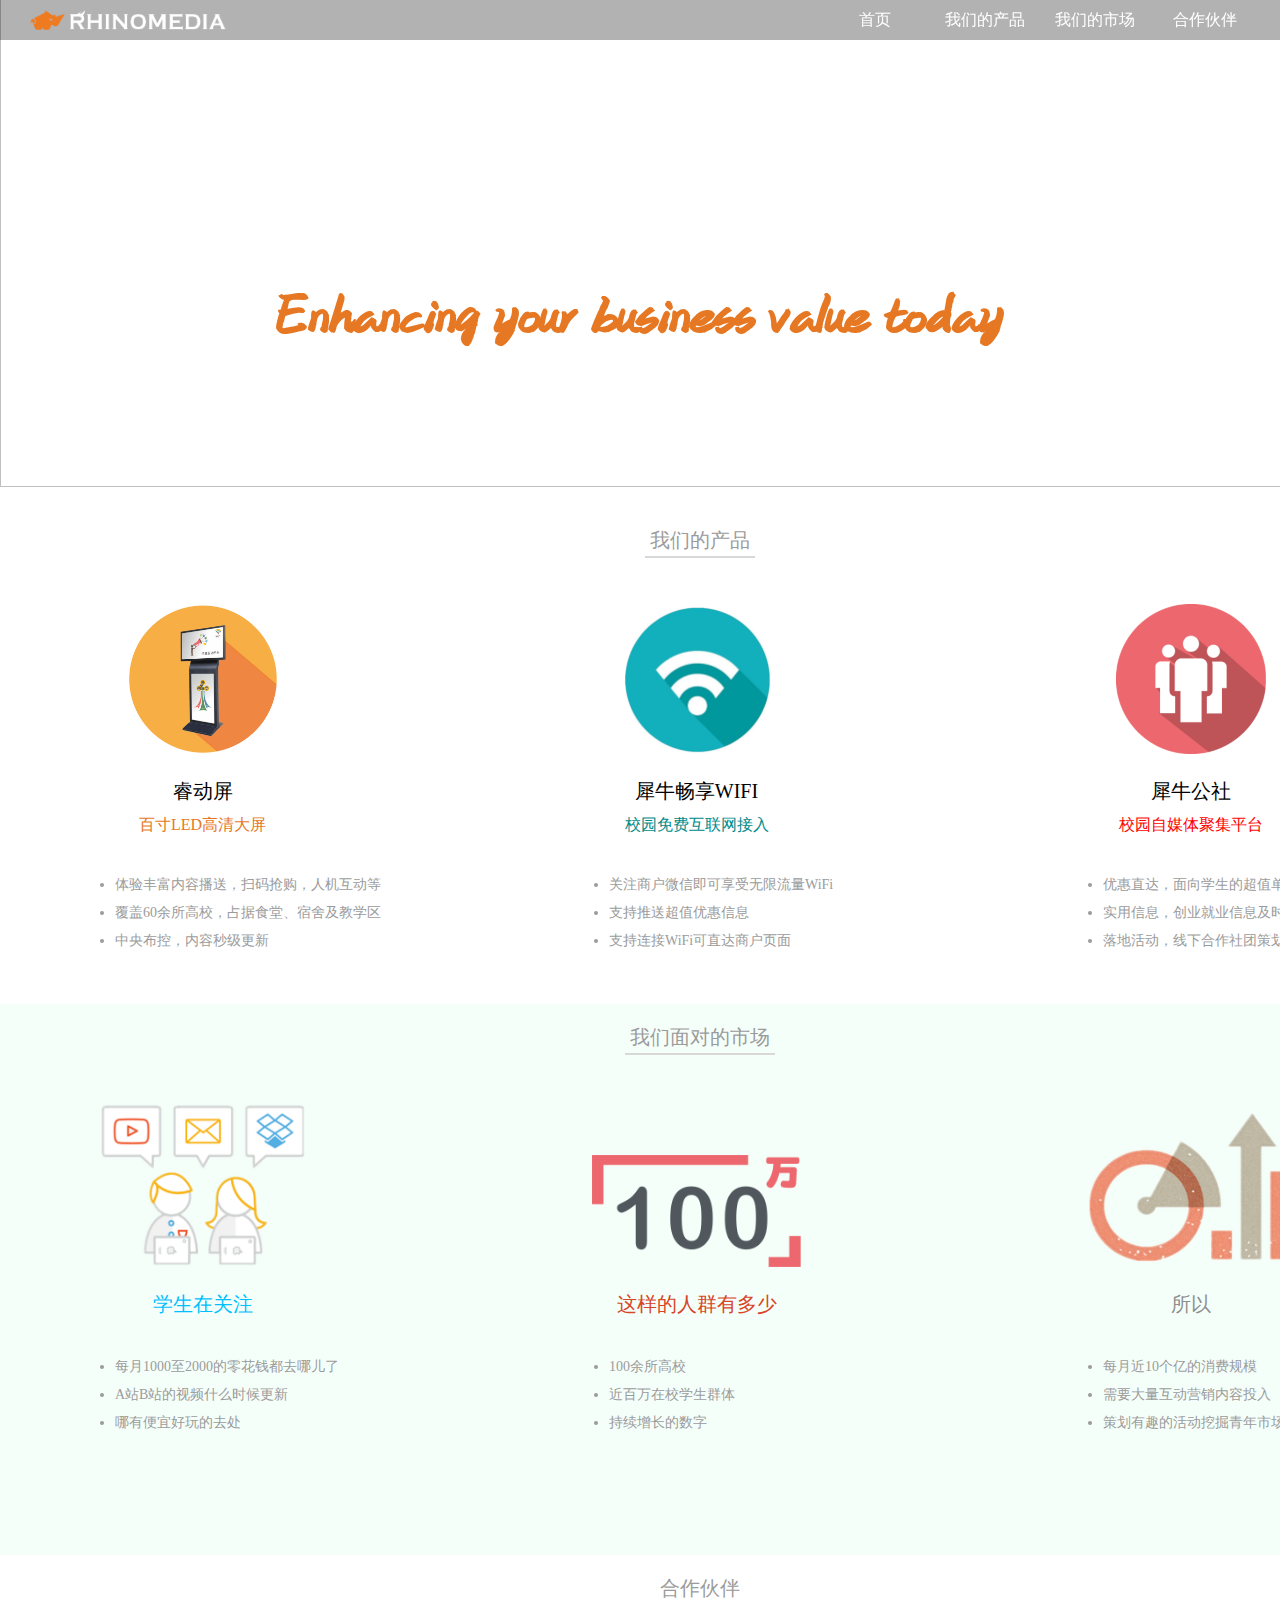
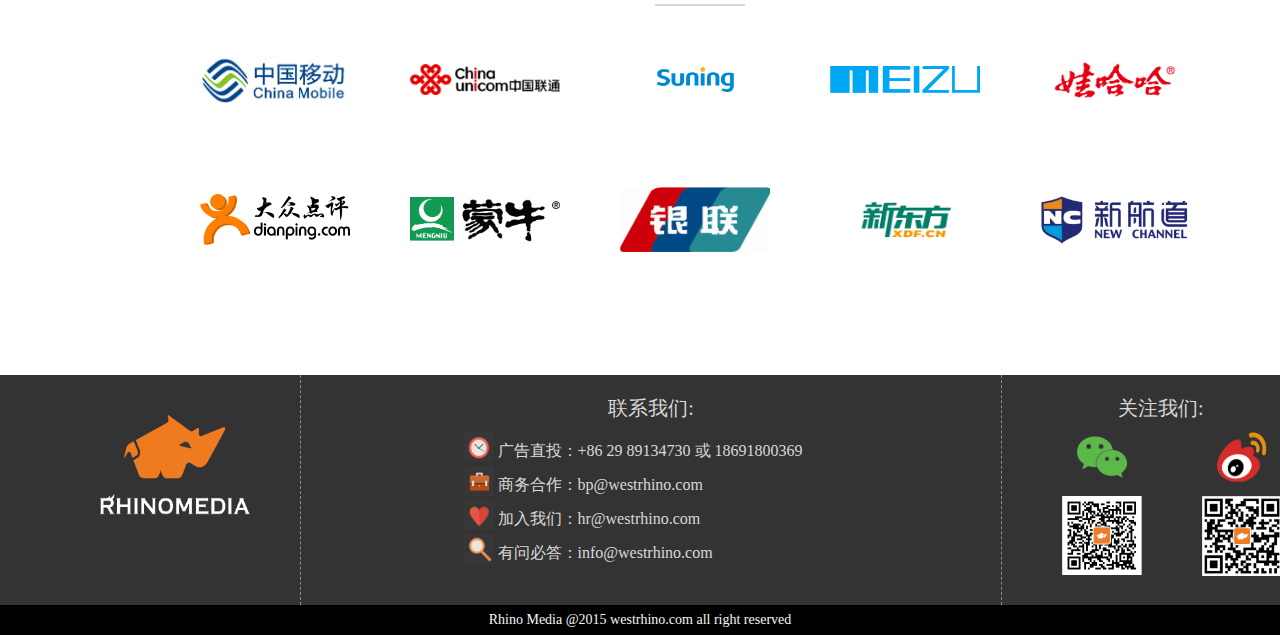
==== index.html @ 073b00cd "add index" ====
<!DOCTYPE html>
<html>
<head>
	<title>犀牛传媒-专注高校互动媒体</title>
	<meta http-equiv="Content-Type" content="text/html; charset=utf-8">
	<link rel="stylesheet" href="css/index.css"/>
</head>
<body>
	<header>
		<div class="bg"></div>
		<div class="logo">
			<img src="image/1.png">
		</div>
		<div class="nav" id="nav">
			<ul>
				<a href="#"><li><span>首页</span></li></a>
				<a href="#product"><li><span>我们的产品</span></li></a>
				<a href="#market"><li><span>我们的市场</span></li></a>
				<a href="#partner"><li><span>合作伙伴</span></li></a>
				<a href="#contact"><li><span>联系我们</span></li></a>
			</ul>
		</div>
	</header>
	<div class="wrap_title">
		<img src="image/2.png" alt=""/>
		<div class="content">
			<h1>邀你一起体验高校互动新媒体</h1>
			<h2>Enhancing your business value today</h2>
		</div>
	</div>
	<div id="product" class="wrap_product">
		<div class="product_title">
			<span>我们的产品</span>
		</div>
		<div class="product_content">
			<div class="product_item">
				<img src="image/3.png" alt=""/>
				<div class="title">
					睿动屏
				</div>
				<div class="s_title" style="color: #e67824">
					百寸LED高清大屏
				</div>
				<div class="describe">
					<ul>
						<li>体验丰富内容播送，扫码抢购，人机互动等</li>
						<li>覆盖60余所高校，占据食堂、宿舍及教学区</li>
						<li>中央布控，内容秒级更新</li>
					</ul>
				</div>
			</div>
			<div class="product_item">
				<img src="image/4.png" alt=""/>
				<div class="title">
					犀牛畅享WIFI
				</div>
				<div class="s_title" style="color: darkcyan ">
					校园免费互联网接入
				</div>
				<div class="describe">
					<ul>
						<li>关注商户微信即可享受无限流量WiFi</li>
						<li>支持推送超值优惠信息</li>
						<li>支持连接WiFi可直达商户页面</li>
					</ul>
				</div>
			</div>
			<div class="product_item last">
				<img src="image/5.png" alt=""/>
				<div class="title">
					犀牛公社
				</div>
				<div class="s_title" style="color: red">
					校园自媒体聚集平台
				</div>
				<div class="describe">
					<ul>
						<li>优惠直达，面向学生的超值单品汇集销售</li>
						<li>实用信息，创业就业信息及时发布</li>
						<li>落地活动，线下合作社团策划大型活动</li>
					</ul>
				</div>
			</div>
		</div>
	</div>
	<div id="market" class="wrap_market">
		<div class="container">
			<div class="market_title">
				<span>我们面对的市场</span>
			</div>
			<div class="market_content">
				<div class="product_item">
					<img src="image/6.png" alt=""/>
					<div class="title" style="color: deepskyblue">
						学生在关注
					</div>
					<div class="describe">
						<ul>
							<li>每月1000至2000的零花钱都去哪儿了</li>
							<li>A站B站的视频什么时候更新</li>
							<li>哪有便宜好玩的去处</li>
						</ul>
					</div>
				</div>
				<div class="product_item">
					<img src="image/7.png" alt=""/>
					<div class="title" style="color: #d84527">
						这样的人群有多少
					</div>
					<div class="describe">
						<ul>
							<li>100余所高校</li>
							<li>近百万在校学生群体</li>
							<li>持续增长的数字</li>
						</ul>
					</div>
				</div>
				<div class="product_item last">
					<img src="image/8.png" alt=""/>
					<div class="title" style="color: #8d8d8d">
						所以
					</div>
					<div class="describe">
						<ul>
							<li>每月近10个亿的消费规模</li>
							<li>需要大量互动营销内容投入</li>
							<li>策划有趣的活动挖掘青年市场的潜力</li>
						</ul>
					</div>
				</div>
			</div>
		</div>
	</div>
	<div id="partner" class="wrap_partner">
		<div class="partner_title">
			<span>合作伙伴</span>
		</div>
		<div class="content">
			<ul>
				<li>
					<div><img src="image/9.png" alt=""/></div>
				</li>
				<li>
					<div><img src="image/10.png" alt=""/></div>
				</li>
				<li>
					<div><img src="image/11.png" alt=""/></div>
				</li>
				<li>
					<div><img src="image/12.png" alt=""/></div>
				</li>
				<li>
					<div><img src="image/13.png" alt=""/></div>
				</li>
			</ul>
		</div>
		<div class="content">
			<ul>
				<li>
					<div><img src="image/14.png" alt=""/></div>
				</li>
				<li>
					<div><img src="image/15.png" alt=""/></div>
				</li>
				<li>
					<div><img src="image/16.png" alt=""/></div>
				</li>
				<li>
					<div><img src="image/17.png" alt=""/></div>
				</li>
				<li>
					<div><img src="image/18.png" alt=""/></div>
				</li>
			</ul>
		</div>
	</div>
	<footer>
		<div class="foot" id="contact">
			<div align=left class="img">
				<img src="image/19.png" alt=""/>
			</div>
			<div align="center" class="contact">
				<div class="title">
					联系我们:
				</div>
				<div class="content">
					<ul>
						<li>
							<img src="image/20.png" alt=""/>
							<span>广告直投：+86 29 89134730 或 18691800369</span>
						</li>
						<li>
							<img src="image/21.png" alt=""/>
							<span>商务合作：bp@westrhino.com</span>
						</li>
						<li>
							<img src="image/22.png" alt=""/>
							<span>加入我们：hr@westrhino.com</span>
						</li>
						<li>
							<img src="image/23.png" alt=""/>
							<span>有问必答：info@westrhino.com</span>
						</li>
					</ul>
				</div>
			</div>
			<div align=right class="follow">
				<div class="title">
					关注我们:
				</div>
				<div class="content">
					<ul>
						<li>
							<div class="wechat">
								<img src="image/24.png" alt=""/>
							</div>
							<img src="image/25.png" alt=""/>
						</li>
						<li>
							<div class="sina"><img src="image/26.png" alt=""/></div>
							<img src="image/27.png" alt=""/>
						</li>
					</ul>
				</div>
			</div>
		</div>
		<div class="address">
			<p>Rhino Media @2015 westrhino.com all right reserved</p>
		</div>
	</footer>
	<div class="clear"></div>
	<script>
		var $nav = document.getElementById('nav');
		$nav.style.left = (document.documentElement.clientWidth||document.body.clientWidth)<980?"980px":"";
		window.onresize = function(){
			$nav.style.left = (document.documentElement.clientWidth||document.body.clientWidth)<980?"980px":"";
		}
	</script>
</body>
</html>
---- css/index.css ----
@font-face {
    font-family: cuyuanti;
    src:url('../font/cuyuanti.TTF');
}
@font-face {
    font-family: xiyuanti;
    src:url('../font/xi.TTF');
}
@font-face {
    font-family: jackey;
    src:url('../font/Jackey_HandWrite.ttf');
}
* {
    margin: 0;
    padding: 0;
}
body {
    width:100%;
    height:100%;
    min-width:980px;
}
footer ul, .wrap_partner ul {
    list-style: none;
}
li {
    font-family: xiyuanti;
}
header {
    position: fixed;
    min-width: 1400px;
    width: 100%;
    height: 40px;
}
header .bg {
    height: 40px;
    background-color: black;
    filter:alpha(opacity=30);
    -moz-opacity: .3;
    -khtml-opacity: .3;
    opacity: .3;
}
header .logo{
    position: absolute;
    top: 0;
}
header .logo img{
    margin: 10px 0 0 30px;
    height: 20px;
}
header .nav{
    position: absolute;
    top: 0;
    right: 20px;
    z-index: 100;
}
header .nav ul li{
    list-style: none;
    width: 90px;
    height: 40px;
    line-height: 40px;
    text-align: center;
    float: left;
    margin: 0 20px 0 0;
    color: white;
    cursor: pointer;
}
header .nav ul li:hover{
    background-color: black;
}
.wrap_title {
    height: 527px;
}
.wrap_title img{
    min-width: 1571px;
    width: 100%;
    margin-top: -40px;
    height: 527px;
    border: none;
}
.wrap_title .content{
    width: 850px;
    display: block;
    margin: -325px auto;
    text-align: center;
}
.wrap_title .content p {
    font-weight: bold;
    color: #fff;
    font-size: 25px;
}
.wrap_title .content h1 {
    margin-top: 10px;
    color: white;
    letter-spacing: 5px;
    font-weight: bold;
    font-size: 60px;
}
.wrap_title .content h1{
    font-family: xiyuanti;
    color: white;
}
.wrap_title .content h2 {
    margin-top: 20px;
    font-family: jackey;
    color: #e67824;
    font-size: 60px;
}
.wrap_product,.wrap_market,.wrap_partner ,.wrap_market .container{
    width: 1400px;
    margin: 0 auto;
}
.wrap_product .product_title,.wrap_partner .partner_title ,.wrap_market .market_title{
    text-align: center;
    font-size: 20px;
    color: #9b9b9b;
}
.wrap_product .product_title span,.wrap_market .market_title span, .wrap_partner .partner_title span{
    padding: 5px;
    border-bottom: 2px solid #d8d8d8;
}
.wrap_product .product_content, .wrap_market .market_content,.wrap_partner .content{
    margin: 0 auto;
}
.wrap_product .product_content .product_item,.wrap_market .market_content .product_item{
    text-align: center;
    display: inline-table;
    margin-top: 50px;
    margin-right: 85px;
    margin-bottom: 50px;
    width: 300px;
    height: 350px;
}
.wrap_product .product_content .product_item .title,.wrap_market .market_content .product_item .title{
    margin-top: 20px;
    font-size: 20px;
}
.wrap_product .product_content .product_item .s_title{
    font-family: xiyuanti;
    margin-top: 10px;
}
.wrap_product .product_content .product_item.last,.wrap_market .market_content .product_item.last {
    margin-right: 0;
}
.wrap_product .product_content .product_item .describe,.wrap_market .market_content .product_item .describe {
    width: 350px;
    text-align: left;
    margin-left: 55px;
}
.wrap_product .product_content .product_item img{
    width: 150px;
    height: 150px;
}
.wrap_market .market_content .product_item img {
    max-width: 210px;
    max-height: 250px;
}

.wrap_product .product_content .product_item ul, .wrap_market .market_content .product_item ul{
    color: #9b9b9b;
    padding-top: 30px;
    font-size: 14px;
    margin-left: 60px;
}
.wrap_product .product_content .product_item ul li, .wrap_market .market_content .product_item ul li{
    margin-top: 10px;
}
.wrap_market{
    width: 100%;
    background-color: #F5FFFA;
    padding-top: 20px;
}
.wrap_partner {
    margin-top: 20px;
    height: 400px;
}
.wrap_partner .content {
    margin: 20px auto 0;
    height: 120px;
    width: 1000px;
}
.wrap_partner .content ul li {
    float: left;
    width: 150px;
    height: 120px;
    margin-right: 60px;
}
.wrap_partner .content ul li div {
    width: 150px;
    height: 120px;
    display: table-cell;
    vertical-align: middle;
}
.wrap_partner .content ul li:last-child {
    margin-right: 0;
}
.wrap_partner .content ul {
    display: table;
}
.wrap_partner img {
    max-width: 150px;
}
.clear {
    clear: both;
    display: block;
    content: "";
    visibility: hidden;
}
footer {
    width: 100%;
    background-color: #333333;
}
footer .foot {
    width: 1400px;
    height: 230px;
    margin: 0 auto;
}
footer .foot .img{
    float: left;
    height: 230px;
    width: 300px;
    border-right: 1px dashed #8d8d8d;
}
footer .foot .contact {
    float: left;
    height: 230px;
    width: 700px;
    border-right: 1px dashed #8d8d8d;
}
footer .foot .follow{
    float: left;
    height: 230px;
    width: 350px;
}
footer .foot .img img {
    max-width: 150px;
    height: 100px;
    margin-left: 100px;
    margin-top: 40px;
}
footer .foot .contact img {
    width: 30px;
    height: 30px;
}
footer .foot .follow img{
    margin-top: 10px;
    width: 80px;
}
footer .foot .follow .wechat img ,footer .foot .follow .sina img{
    width: 50px;
    height: 50px;
}
footer .foot .contact .title {
    color: #d8d8d8;
    font-size: 20px;
    margin-top: 20px;
    margin-bottom: 10px;
}
footer .foot .follow .title {
    color: #d8d8d8;
    font-size: 20px;
    text-align: left;
    margin-top: 20px;
    margin-left: 116px;
}
footer .foot .contact li span  {
    color: #d8d8d8;
    font-size: 16px;
    vertical-align: super;
}
footer .foot .contact li {
    width: 375px;
    text-align: left;
}
footer .foot .follow ul li{
    float: left;
    text-align: center;
    margin-left: 60px;
}
footer .address {
    width: 100%;
    height: 30px;
    font-size: 14px;
    background-color: black;
    color: #f5f5f5;
    line-height: 30px;
    text-align: center;
}
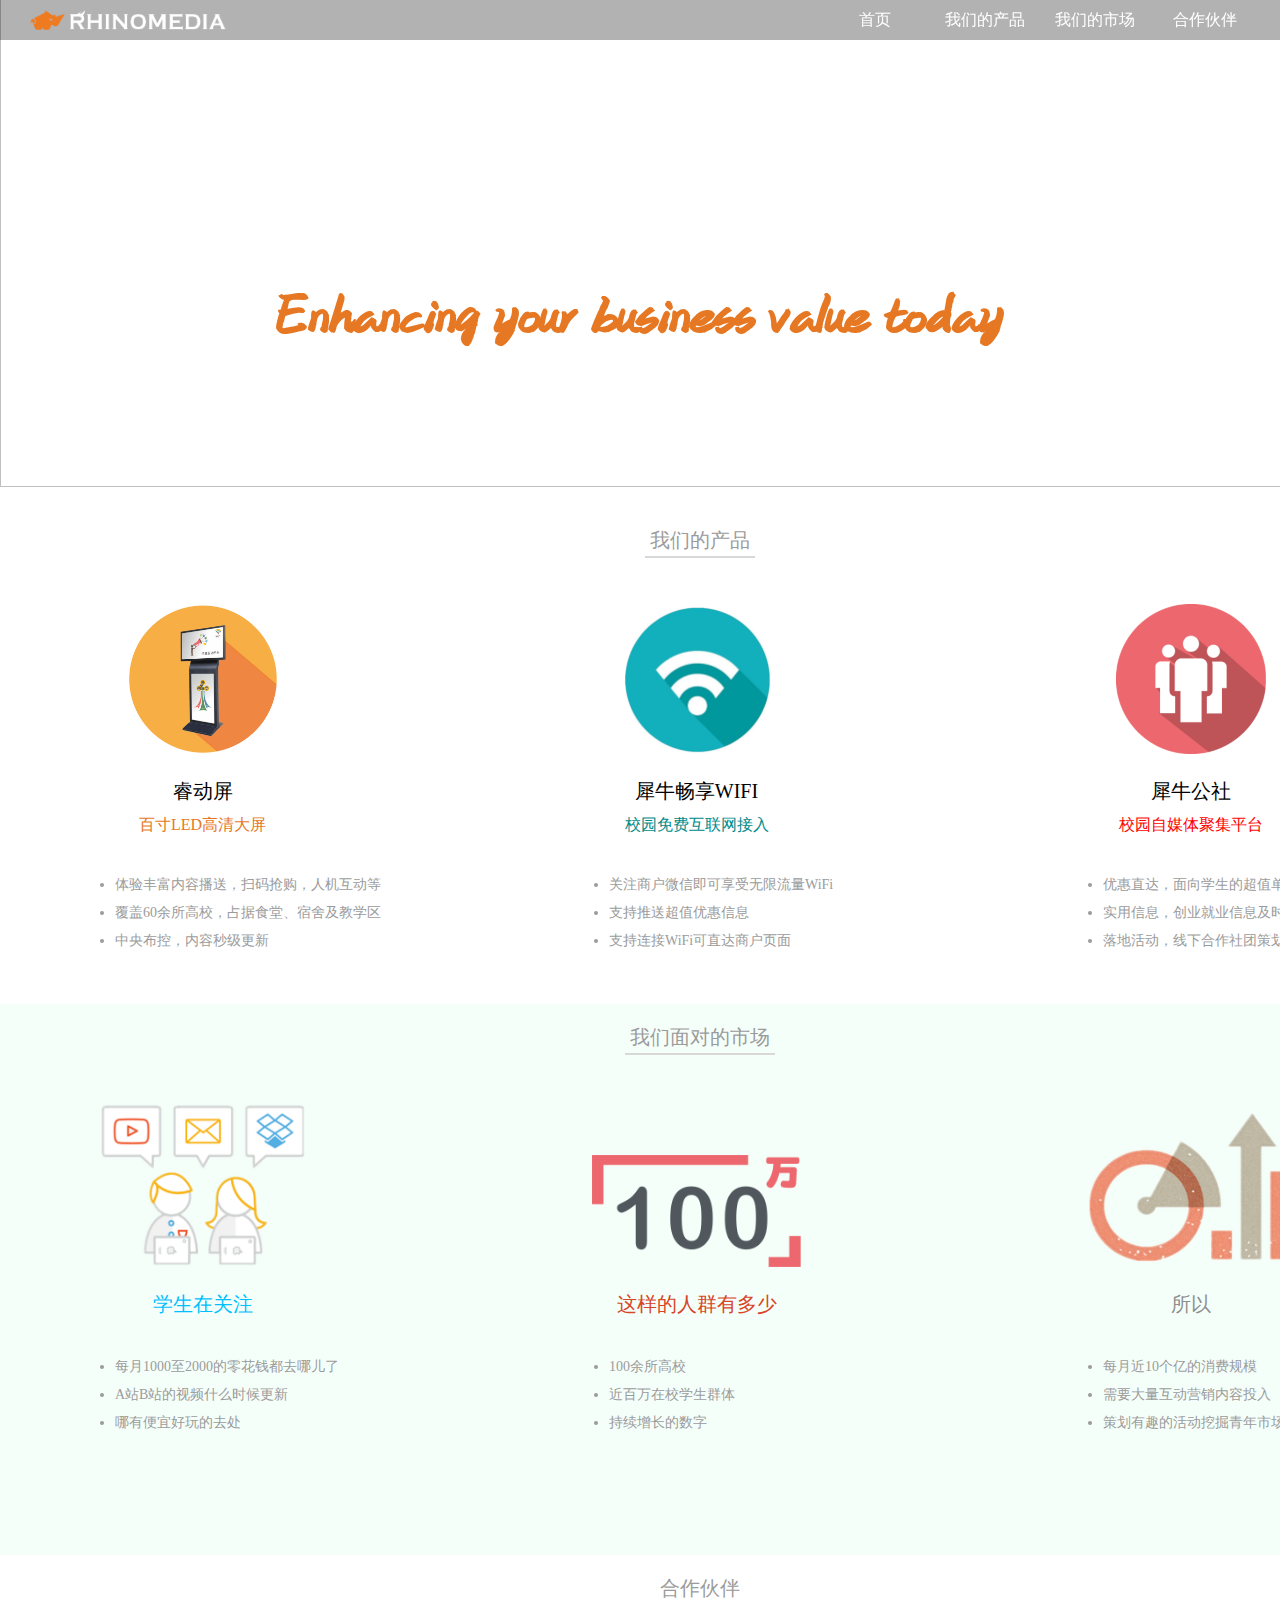
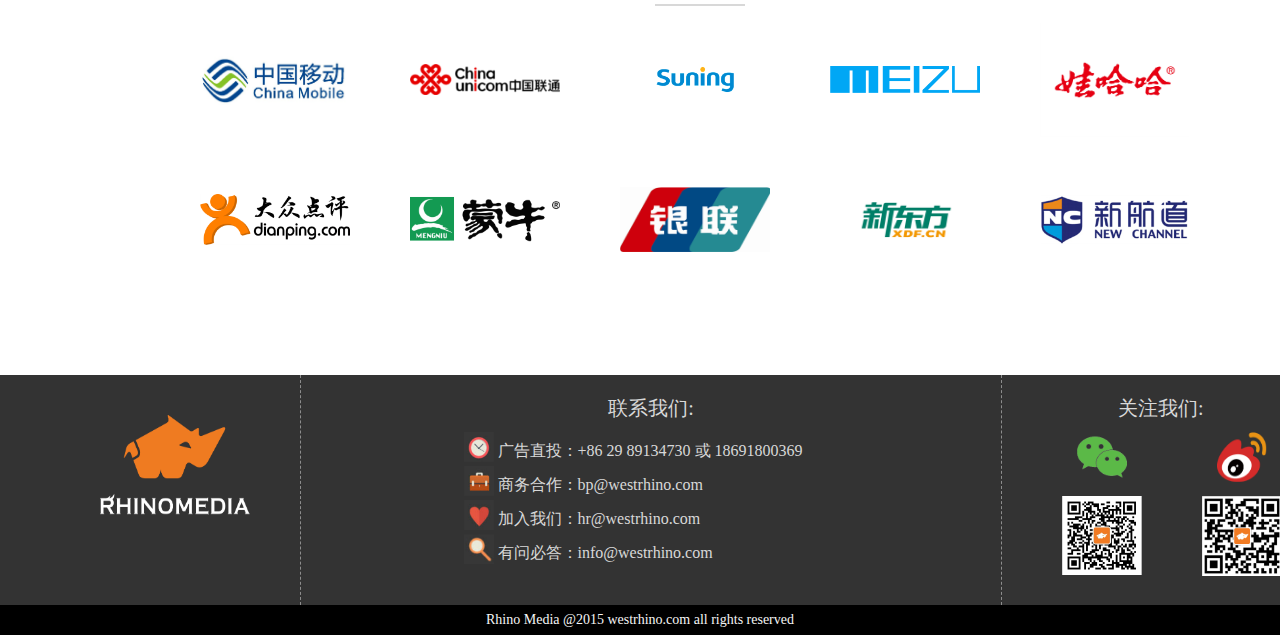
==== commit ee53d9e1: "use new index.html" ====
--- a/index.html
+++ b/index.html
@@ -225,7 +225,7 @@
 			</div>
 		</div>
 		<div class="address">
-			<p>Rhino Media @2015 westrhino.com all right reserved</p>
+			<p>Rhino Media @2015 westrhino.com all rights reserved</p>
 		</div>
 	</footer>
 	<div class="clear"></div>
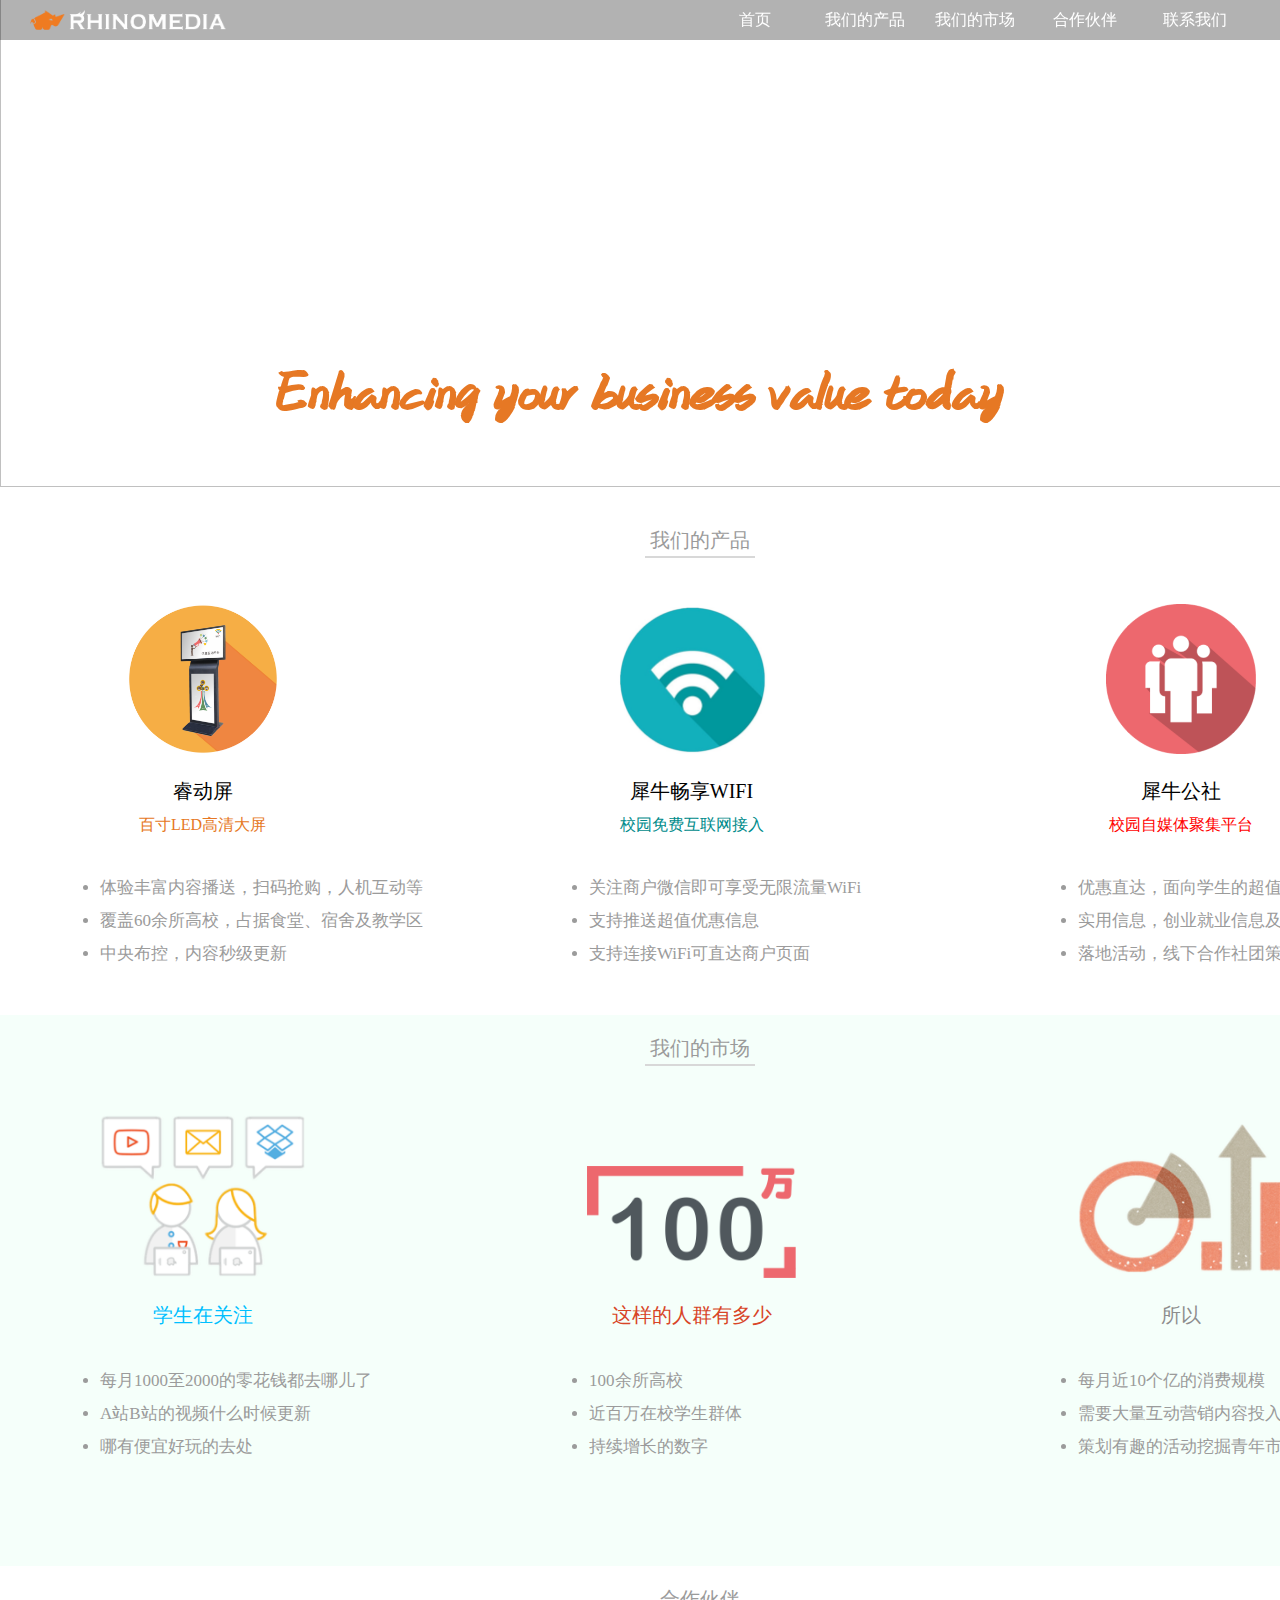
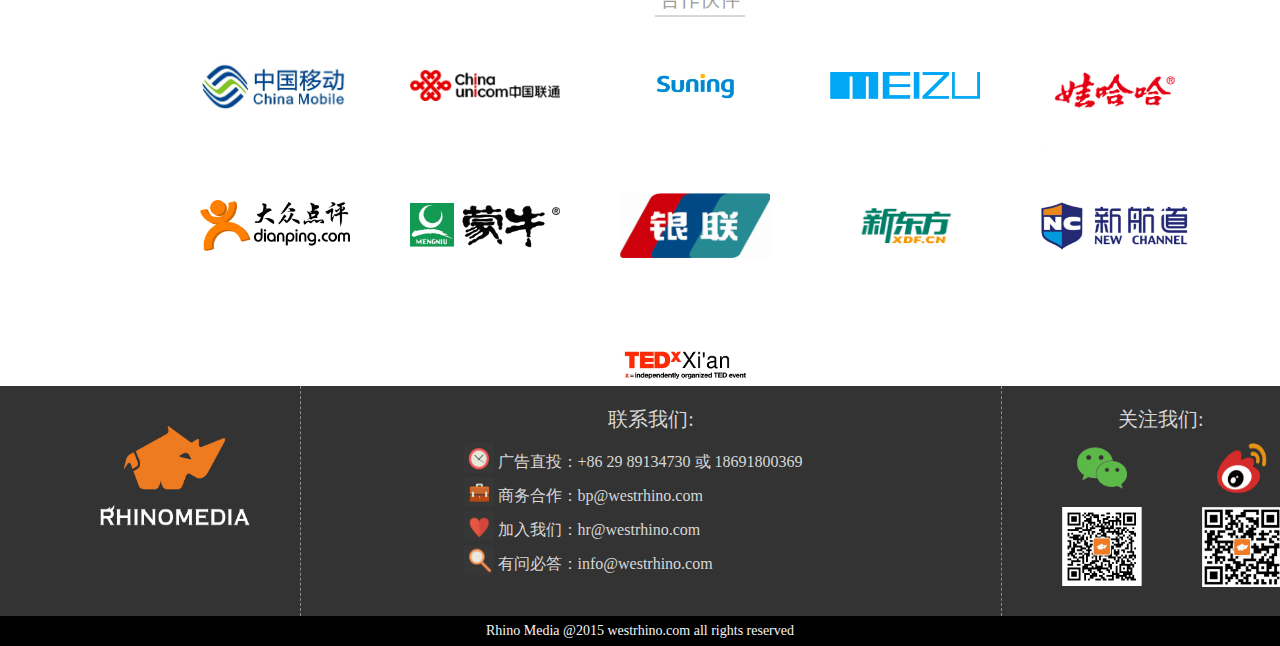
==== commit 11608c68: "optimize" ====
--- a/index.html
+++ b/index.html
@@ -4,6 +4,7 @@
 	<title>犀牛传媒-专注高校互动媒体</title>
 	<meta http-equiv="Content-Type" content="text/html; charset=utf-8">
 	<link rel="stylesheet" href="css/index.css"/>
+	<link href="image/logo.ico" rel="icon" type="image/x-icon">
 </head>
 <body>
 	<header>
@@ -24,7 +25,8 @@
 	<div class="wrap_title">
 		<img src="image/2.png" alt=""/>
 		<div class="content">
-			<h1>邀你一起体验高校互动新媒体</h1>
+		  <h1>今天，</h1>
+			<h1>邀您一起体验互动新媒体</h1>
 			<h2>Enhancing your business value today</h2>
 		</div>
 	</div>
@@ -86,7 +88,7 @@
 	<div id="market" class="wrap_market">
 		<div class="container">
 			<div class="market_title">
-				<span>我们面对的市场</span>
+				<span>我们的市场</span>
 			</div>
 			<div class="market_content">
 				<div class="product_item">
@@ -170,6 +172,15 @@
 				</li>
 				<li>
 					<div><img src="image/18.png" alt=""/></div>
+				</li>
+			</ul>
+		</div>
+		<div class="content">
+			<ul>
+			<li></li>
+			<li></li>
+				<li>
+					<div><img src="image/28.png" alt="" /></div>
 				</li>
 			</ul>
 		</div>
--- a/css/index.css
+++ b/css/index.css
@@ -27,7 +27,7 @@
 }
 header {
     position: fixed;
-    min-width: 1400px;
+    min-width: 1080px;
     width: 100%;
     height: 40px;
 }
@@ -93,7 +93,7 @@
     color: white;
     letter-spacing: 5px;
     font-weight: bold;
-    font-size: 60px;
+    font-size: 55px;
 }
 .wrap_title .content h1{
     font-family: xiyuanti;
@@ -125,7 +125,7 @@
     text-align: center;
     display: inline-table;
     margin-top: 50px;
-    margin-right: 85px;
+    margin-right: 80px;
     margin-bottom: 50px;
     width: 300px;
     height: 350px;
@@ -158,8 +158,9 @@
 .wrap_product .product_content .product_item ul, .wrap_market .market_content .product_item ul{
     color: #9b9b9b;
     padding-top: 30px;
-    font-size: 14px;
-    margin-left: 60px;
+    font-size: 17px;
+    margin-left: 45px;
+    width: 325px;
 }
 .wrap_product .product_content .product_item ul li, .wrap_market .market_content .product_item ul li{
     margin-top: 10px;
@@ -186,7 +187,7 @@
 }
 .wrap_partner .content ul li div {
     width: 150px;
-    height: 120px;
+    height: 110px;
     display: table-cell;
     vertical-align: middle;
 }
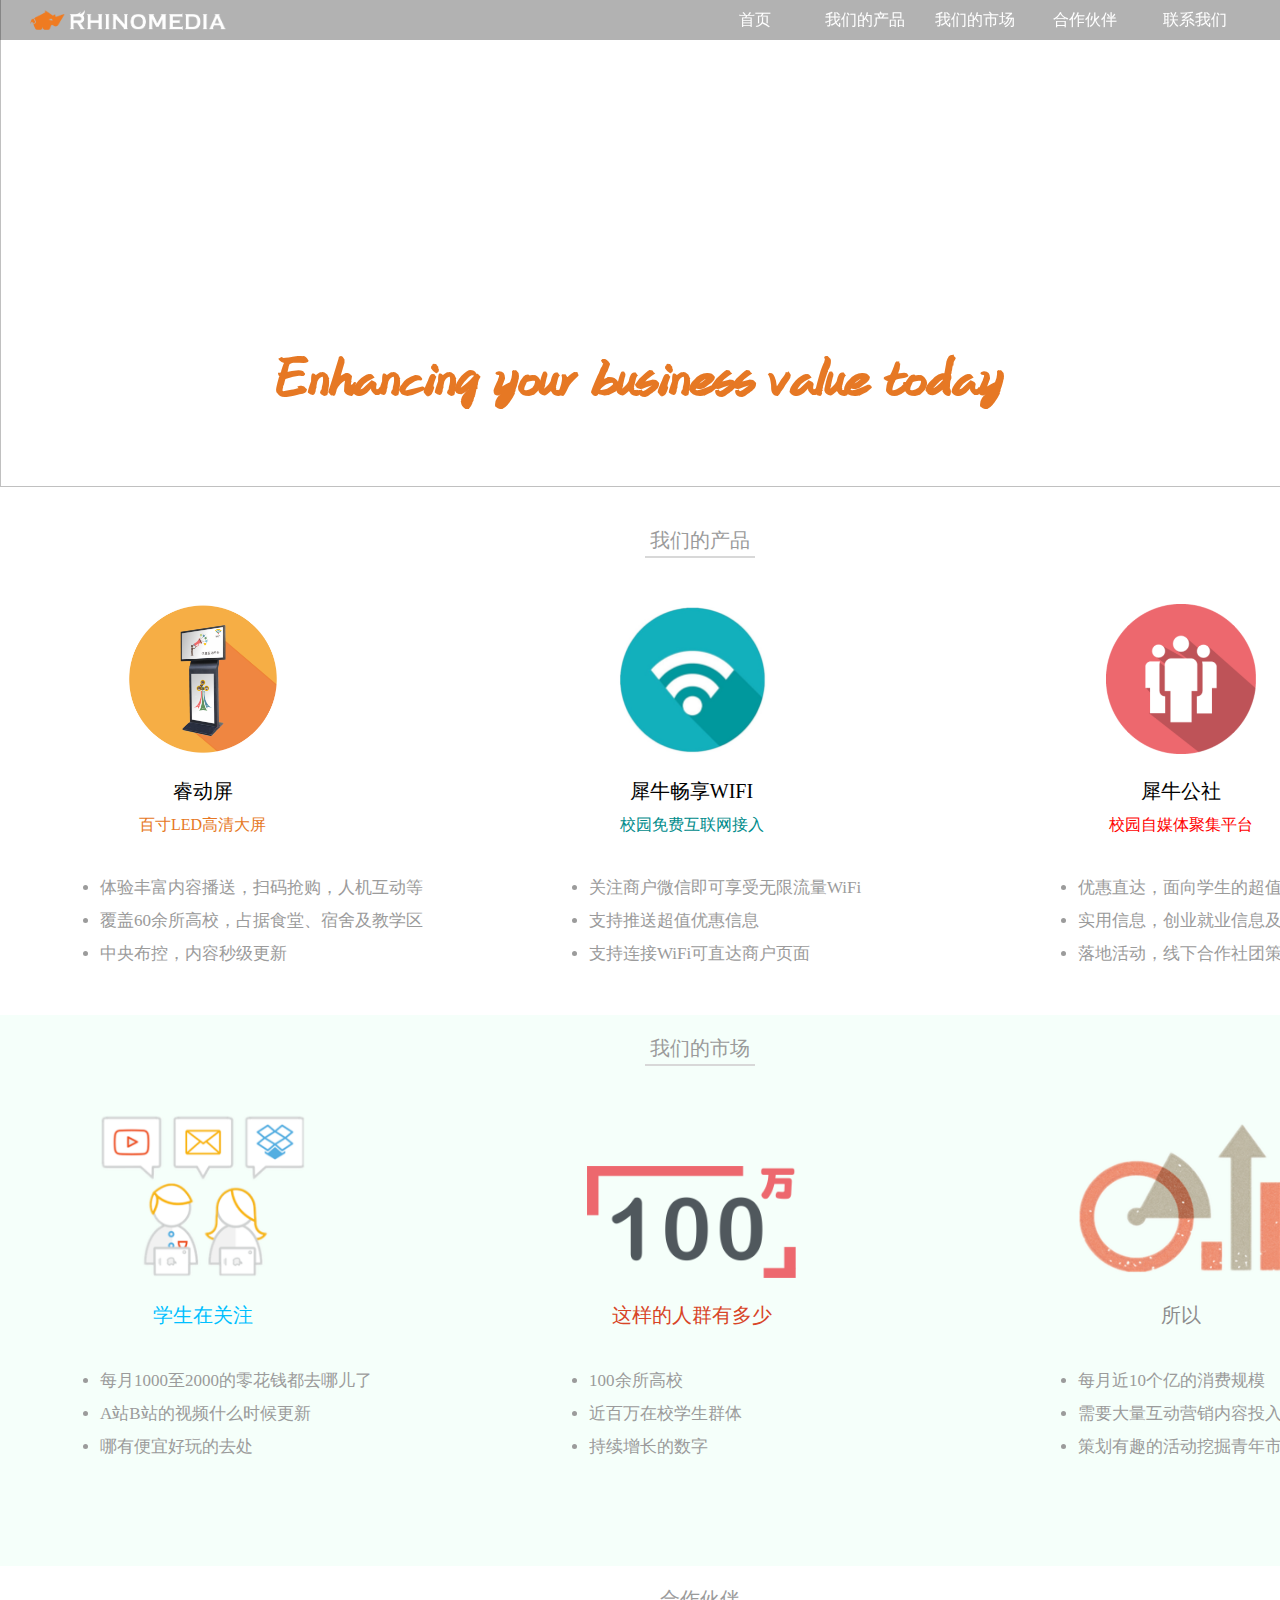
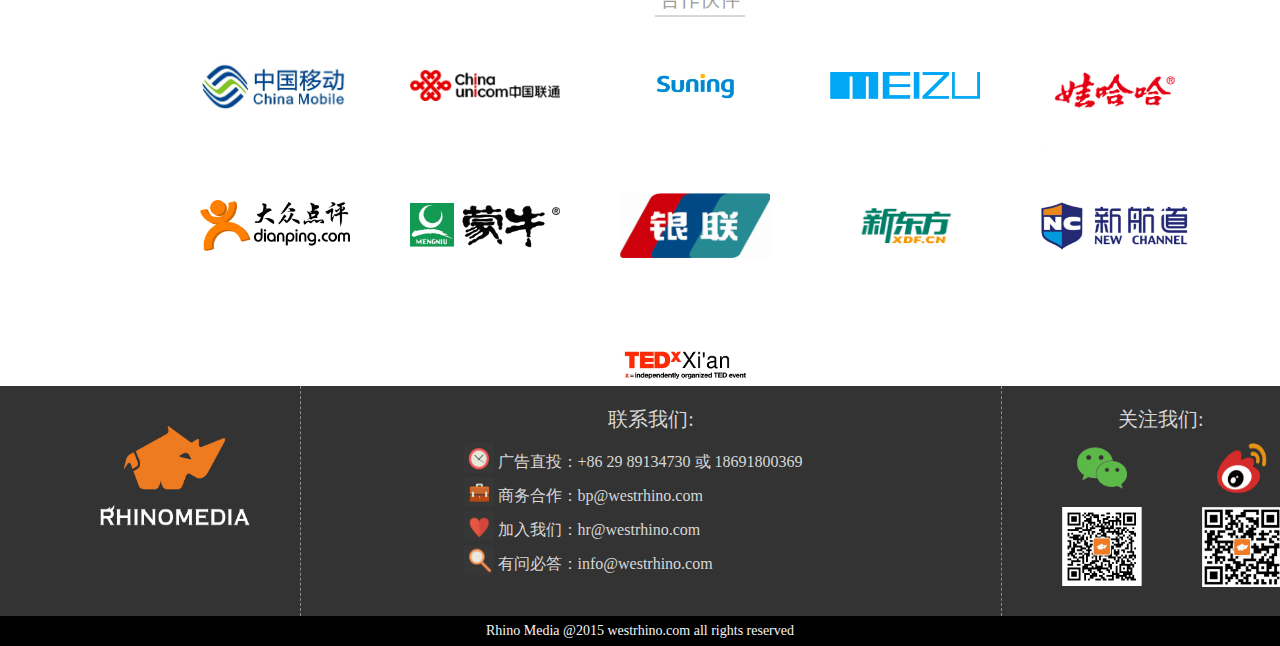
==== commit e9d3f11c: "optimize" ====
--- a/index.html
+++ b/index.html
@@ -26,7 +26,7 @@
 		<img src="image/2.png" alt=""/>
 		<div class="content">
 		  <h1>今天，</h1>
-			<h1>邀您一起体验互动新媒体</h1>
+			<h1>我们邀您一起体验互动新媒体</h1>
 			<h2>Enhancing your business value today</h2>
 		</div>
 	</div>
@@ -247,5 +247,15 @@
 			$nav.style.left = (document.documentElement.clientWidth||document.body.clientWidth)<980?"980px":"";
 		}
 	</script>
+	<script>
+  (function(i,s,o,g,r,a,m){i['GoogleAnalyticsObject']=r;i[r]=i[r]||function(){
+  (i[r].q=i[r].q||[]).push(arguments)},i[r].l=1*new Date();a=s.createElement(o),
+  m=s.getElementsByTagName(o)[0];a.async=1;a.src=g;m.parentNode.insertBefore(a,m)
+  })(window,document,'script','//www.google-analytics.com/analytics.js','ga');
+
+  ga('create', 'UA-67442921-1', 'auto');
+  ga('send', 'pageview');
+
+  </script>
 </body>
 </html>
--- a/css/index.css
+++ b/css/index.css
@@ -93,7 +93,7 @@
     color: white;
     letter-spacing: 5px;
     font-weight: bold;
-    font-size: 55px;
+    font-size: 50px;
 }
 .wrap_title .content h1{
     font-family: xiyuanti;
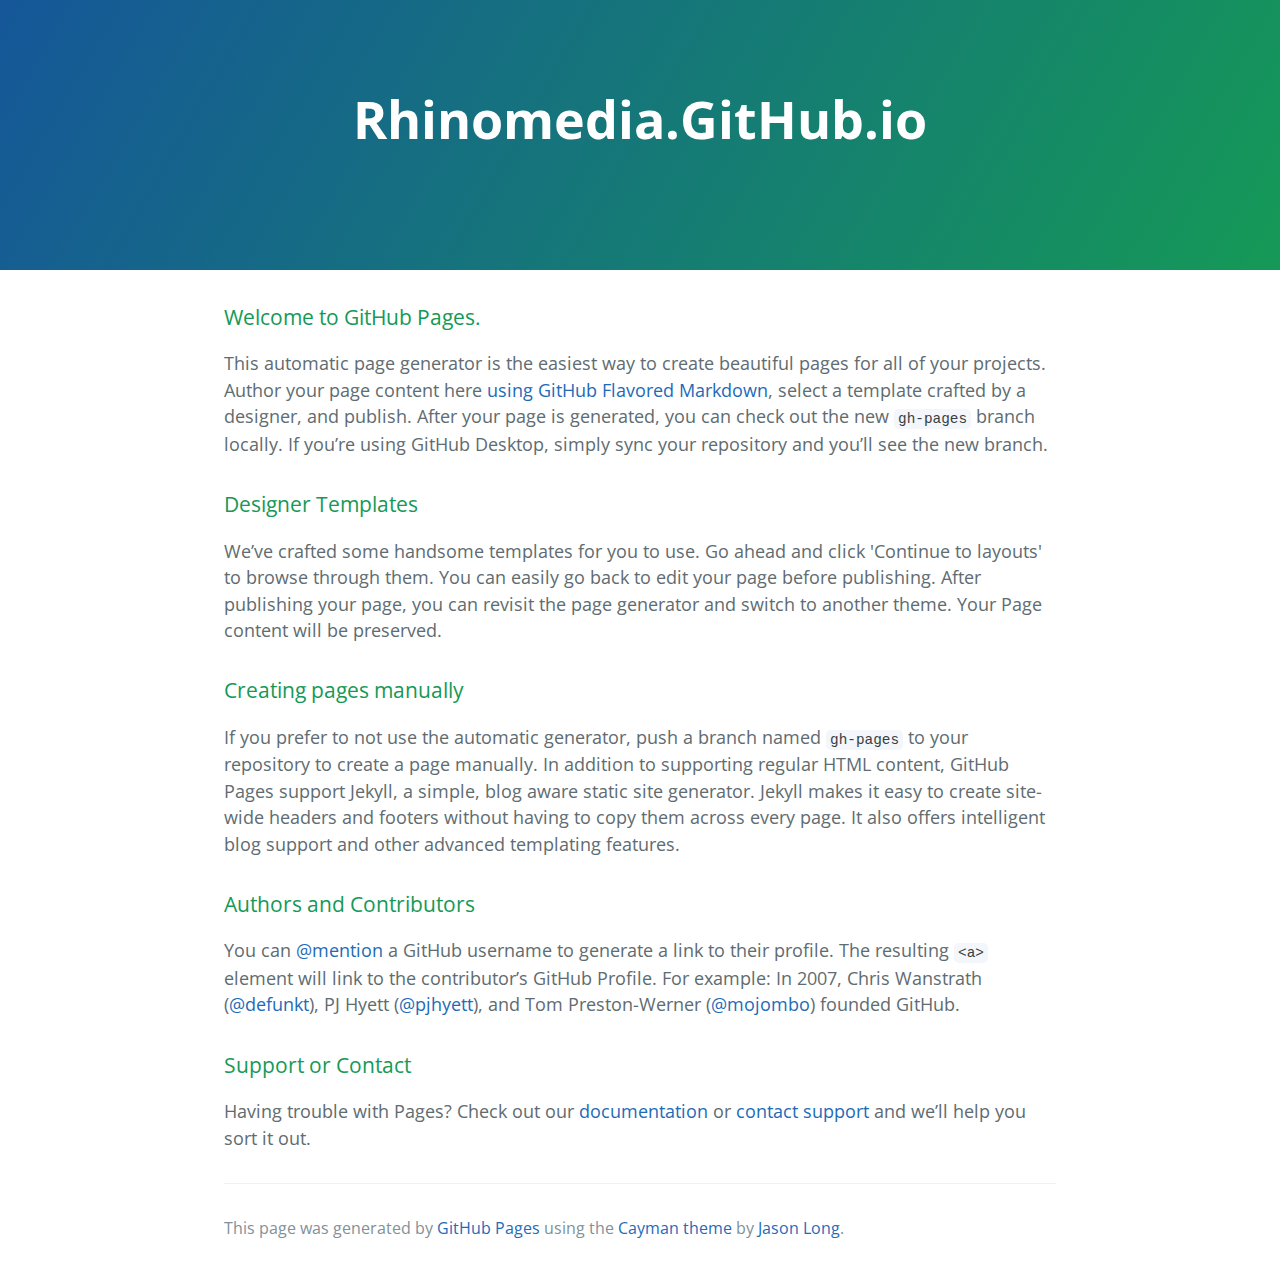
==== commit 8f6a81d3: "Replace master branch with page content via GitHub" ====
--- a/index.html
+++ b/index.html
@@ -1,261 +1,53 @@
 <!DOCTYPE html>
-<html>
-<head>
-	<title>犀牛传媒-专注高校互动媒体</title>
-	<meta http-equiv="Content-Type" content="text/html; charset=utf-8">
-	<link rel="stylesheet" href="css/index.css"/>
-	<link href="image/logo.ico" rel="icon" type="image/x-icon">
-</head>
-<body>
-	<header>
-		<div class="bg"></div>
-		<div class="logo">
-			<img src="image/1.png">
-		</div>
-		<div class="nav" id="nav">
-			<ul>
-				<a href="#"><li><span>首页</span></li></a>
-				<a href="#product"><li><span>我们的产品</span></li></a>
-				<a href="#market"><li><span>我们的市场</span></li></a>
-				<a href="#partner"><li><span>合作伙伴</span></li></a>
-				<a href="#contact"><li><span>联系我们</span></li></a>
-			</ul>
-		</div>
-	</header>
-	<div class="wrap_title">
-		<img src="image/2.png" alt=""/>
-		<div class="content">
-		  <h1>今天，</h1>
-			<h1>我们邀您一起体验互动新媒体</h1>
-			<h2>Enhancing your business value today</h2>
-		</div>
-	</div>
-	<div id="product" class="wrap_product">
-		<div class="product_title">
-			<span>我们的产品</span>
-		</div>
-		<div class="product_content">
-			<div class="product_item">
-				<img src="image/3.png" alt=""/>
-				<div class="title">
-					睿动屏
-				</div>
-				<div class="s_title" style="color: #e67824">
-					百寸LED高清大屏
-				</div>
-				<div class="describe">
-					<ul>
-						<li>体验丰富内容播送，扫码抢购，人机互动等</li>
-						<li>覆盖60余所高校，占据食堂、宿舍及教学区</li>
-						<li>中央布控，内容秒级更新</li>
-					</ul>
-				</div>
-			</div>
-			<div class="product_item">
-				<img src="image/4.png" alt=""/>
-				<div class="title">
-					犀牛畅享WIFI
-				</div>
-				<div class="s_title" style="color: darkcyan ">
-					校园免费互联网接入
-				</div>
-				<div class="describe">
-					<ul>
-						<li>关注商户微信即可享受无限流量WiFi</li>
-						<li>支持推送超值优惠信息</li>
-						<li>支持连接WiFi可直达商户页面</li>
-					</ul>
-				</div>
-			</div>
-			<div class="product_item last">
-				<img src="image/5.png" alt=""/>
-				<div class="title">
-					犀牛公社
-				</div>
-				<div class="s_title" style="color: red">
-					校园自媒体聚集平台
-				</div>
-				<div class="describe">
-					<ul>
-						<li>优惠直达，面向学生的超值单品汇集销售</li>
-						<li>实用信息，创业就业信息及时发布</li>
-						<li>落地活动，线下合作社团策划大型活动</li>
-					</ul>
-				</div>
-			</div>
-		</div>
-	</div>
-	<div id="market" class="wrap_market">
-		<div class="container">
-			<div class="market_title">
-				<span>我们的市场</span>
-			</div>
-			<div class="market_content">
-				<div class="product_item">
-					<img src="image/6.png" alt=""/>
-					<div class="title" style="color: deepskyblue">
-						学生在关注
-					</div>
-					<div class="describe">
-						<ul>
-							<li>每月1000至2000的零花钱都去哪儿了</li>
-							<li>A站B站的视频什么时候更新</li>
-							<li>哪有便宜好玩的去处</li>
-						</ul>
-					</div>
-				</div>
-				<div class="product_item">
-					<img src="image/7.png" alt=""/>
-					<div class="title" style="color: #d84527">
-						这样的人群有多少
-					</div>
-					<div class="describe">
-						<ul>
-							<li>100余所高校</li>
-							<li>近百万在校学生群体</li>
-							<li>持续增长的数字</li>
-						</ul>
-					</div>
-				</div>
-				<div class="product_item last">
-					<img src="image/8.png" alt=""/>
-					<div class="title" style="color: #8d8d8d">
-						所以
-					</div>
-					<div class="describe">
-						<ul>
-							<li>每月近10个亿的消费规模</li>
-							<li>需要大量互动营销内容投入</li>
-							<li>策划有趣的活动挖掘青年市场的潜力</li>
-						</ul>
-					</div>
-				</div>
-			</div>
-		</div>
-	</div>
-	<div id="partner" class="wrap_partner">
-		<div class="partner_title">
-			<span>合作伙伴</span>
-		</div>
-		<div class="content">
-			<ul>
-				<li>
-					<div><img src="image/9.png" alt=""/></div>
-				</li>
-				<li>
-					<div><img src="image/10.png" alt=""/></div>
-				</li>
-				<li>
-					<div><img src="image/11.png" alt=""/></div>
-				</li>
-				<li>
-					<div><img src="image/12.png" alt=""/></div>
-				</li>
-				<li>
-					<div><img src="image/13.png" alt=""/></div>
-				</li>
-			</ul>
-		</div>
-		<div class="content">
-			<ul>
-				<li>
-					<div><img src="image/14.png" alt=""/></div>
-				</li>
-				<li>
-					<div><img src="image/15.png" alt=""/></div>
-				</li>
-				<li>
-					<div><img src="image/16.png" alt=""/></div>
-				</li>
-				<li>
-					<div><img src="image/17.png" alt=""/></div>
-				</li>
-				<li>
-					<div><img src="image/18.png" alt=""/></div>
-				</li>
-			</ul>
-		</div>
-		<div class="content">
-			<ul>
-			<li></li>
-			<li></li>
-				<li>
-					<div><img src="image/28.png" alt="" /></div>
-				</li>
-			</ul>
-		</div>
-	</div>
-	<footer>
-		<div class="foot" id="contact">
-			<div align=left class="img">
-				<img src="image/19.png" alt=""/>
-			</div>
-			<div align="center" class="contact">
-				<div class="title">
-					联系我们:
-				</div>
-				<div class="content">
-					<ul>
-						<li>
-							<img src="image/20.png" alt=""/>
-							<span>广告直投：+86 29 89134730 或 18691800369</span>
-						</li>
-						<li>
-							<img src="image/21.png" alt=""/>
-							<span>商务合作：bp@westrhino.com</span>
-						</li>
-						<li>
-							<img src="image/22.png" alt=""/>
-							<span>加入我们：hr@westrhino.com</span>
-						</li>
-						<li>
-							<img src="image/23.png" alt=""/>
-							<span>有问必答：info@westrhino.com</span>
-						</li>
-					</ul>
-				</div>
-			</div>
-			<div align=right class="follow">
-				<div class="title">
-					关注我们:
-				</div>
-				<div class="content">
-					<ul>
-						<li>
-							<div class="wechat">
-								<img src="image/24.png" alt=""/>
-							</div>
-							<img src="image/25.png" alt=""/>
-						</li>
-						<li>
-							<div class="sina"><img src="image/26.png" alt=""/></div>
-							<img src="image/27.png" alt=""/>
-						</li>
-					</ul>
-				</div>
-			</div>
-		</div>
-		<div class="address">
-			<p>Rhino Media @2015 westrhino.com all rights reserved</p>
-		</div>
-	</footer>
-	<div class="clear"></div>
-	<script>
-		var $nav = document.getElementById('nav');
-		$nav.style.left = (document.documentElement.clientWidth||document.body.clientWidth)<980?"980px":"";
-		window.onresize = function(){
-			$nav.style.left = (document.documentElement.clientWidth||document.body.clientWidth)<980?"980px":"";
-		}
-	</script>
-	<script>
-  (function(i,s,o,g,r,a,m){i['GoogleAnalyticsObject']=r;i[r]=i[r]||function(){
-  (i[r].q=i[r].q||[]).push(arguments)},i[r].l=1*new Date();a=s.createElement(o),
-  m=s.getElementsByTagName(o)[0];a.async=1;a.src=g;m.parentNode.insertBefore(a,m)
-  })(window,document,'script','//www.google-analytics.com/analytics.js','ga');
+<html lang="en-us">
+  <head>
+    <meta charset="UTF-8">
+    <title>Rhinomedia.GitHub.io by rhinomedia</title>
+    <meta name="viewport" content="width=device-width, initial-scale=1">
+    <link rel="stylesheet" type="text/css" href="stylesheets/normalize.css" media="screen">
+    <link href='https://fonts.googleapis.com/css?family=Open+Sans:400,700' rel='stylesheet' type='text/css'>
+    <link rel="stylesheet" type="text/css" href="stylesheets/stylesheet.css" media="screen">
+    <link rel="stylesheet" type="text/css" href="stylesheets/github-light.css" media="screen">
+  </head>
+  <body>
+    <section class="page-header">
+      <h1 class="project-name">Rhinomedia.GitHub.io</h1>
+      <h2 class="project-tagline"></h2>
+    </section>
 
-  ga('create', 'UA-67442921-1', 'auto');
-  ga('send', 'pageview');
+    <section class="main-content">
+      <h3>
+<a id="welcome-to-github-pages" class="anchor" href="#welcome-to-github-pages" aria-hidden="true"><span aria-hidden="true" class="octicon octicon-link"></span></a>Welcome to GitHub Pages.</h3>
 
-  </script>
-</body>
+<p>This automatic page generator is the easiest way to create beautiful pages for all of your projects. Author your page content here <a href="https://guides.github.com/features/mastering-markdown/">using GitHub Flavored Markdown</a>, select a template crafted by a designer, and publish. After your page is generated, you can check out the new <code>gh-pages</code> branch locally. If you’re using GitHub Desktop, simply sync your repository and you’ll see the new branch.</p>
+
+<h3>
+<a id="designer-templates" class="anchor" href="#designer-templates" aria-hidden="true"><span aria-hidden="true" class="octicon octicon-link"></span></a>Designer Templates</h3>
+
+<p>We’ve crafted some handsome templates for you to use. Go ahead and click 'Continue to layouts' to browse through them. You can easily go back to edit your page before publishing. After publishing your page, you can revisit the page generator and switch to another theme. Your Page content will be preserved.</p>
+
+<h3>
+<a id="creating-pages-manually" class="anchor" href="#creating-pages-manually" aria-hidden="true"><span aria-hidden="true" class="octicon octicon-link"></span></a>Creating pages manually</h3>
+
+<p>If you prefer to not use the automatic generator, push a branch named <code>gh-pages</code> to your repository to create a page manually. In addition to supporting regular HTML content, GitHub Pages support Jekyll, a simple, blog aware static site generator. Jekyll makes it easy to create site-wide headers and footers without having to copy them across every page. It also offers intelligent blog support and other advanced templating features.</p>
+
+<h3>
+<a id="authors-and-contributors" class="anchor" href="#authors-and-contributors" aria-hidden="true"><span aria-hidden="true" class="octicon octicon-link"></span></a>Authors and Contributors</h3>
+
+<p>You can <a href="https://help.github.com/articles/basic-writing-and-formatting-syntax/#mentioning-users-and-teams" class="user-mention">@mention</a> a GitHub username to generate a link to their profile. The resulting <code>&lt;a&gt;</code> element will link to the contributor’s GitHub Profile. For example: In 2007, Chris Wanstrath (<a href="https://github.com/defunkt" class="user-mention">@defunkt</a>), PJ Hyett (<a href="https://github.com/pjhyett" class="user-mention">@pjhyett</a>), and Tom Preston-Werner (<a href="https://github.com/mojombo" class="user-mention">@mojombo</a>) founded GitHub.</p>
+
+<h3>
+<a id="support-or-contact" class="anchor" href="#support-or-contact" aria-hidden="true"><span aria-hidden="true" class="octicon octicon-link"></span></a>Support or Contact</h3>
+
+<p>Having trouble with Pages? Check out our <a href="https://help.github.com/pages">documentation</a> or <a href="https://github.com/contact">contact support</a> and we’ll help you sort it out.</p>
+
+      <footer class="site-footer">
+
+        <span class="site-footer-credits">This page was generated by <a href="https://pages.github.com">GitHub Pages</a> using the <a href="https://github.com/jasonlong/cayman-theme">Cayman theme</a> by <a href="https://twitter.com/jasonlong">Jason Long</a>.</span>
+      </footer>
+
+    </section>
+
+  
+  </body>
 </html>
--- a/stylesheets/stylesheet.css
+++ b/stylesheets/stylesheet.css
@@ -0,0 +1,245 @@
+* {
+  box-sizing: border-box; }
+
+body {
+  padding: 0;
+  margin: 0;
+  font-family: "Open Sans", "Helvetica Neue", Helvetica, Arial, sans-serif;
+  font-size: 16px;
+  line-height: 1.5;
+  color: #606c71; }
+
+a {
+  color: #1e6bb8;
+  text-decoration: none; }
+  a:hover {
+    text-decoration: underline; }
+
+.btn {
+  display: inline-block;
+  margin-bottom: 1rem;
+  color: rgba(255, 255, 255, 0.7);
+  background-color: rgba(255, 255, 255, 0.08);
+  border-color: rgba(255, 255, 255, 0.2);
+  border-style: solid;
+  border-width: 1px;
+  border-radius: 0.3rem;
+  transition: color 0.2s, background-color 0.2s, border-color 0.2s; }
+  .btn + .btn {
+    margin-left: 1rem; }
+
+.btn:hover {
+  color: rgba(255, 255, 255, 0.8);
+  text-decoration: none;
+  background-color: rgba(255, 255, 255, 0.2);
+  border-color: rgba(255, 255, 255, 0.3); }
+
+@media screen and (min-width: 64em) {
+  .btn {
+    padding: 0.75rem 1rem; } }
+
+@media screen and (min-width: 42em) and (max-width: 64em) {
+  .btn {
+    padding: 0.6rem 0.9rem;
+    font-size: 0.9rem; } }
+
+@media screen and (max-width: 42em) {
+  .btn {
+    display: block;
+    width: 100%;
+    padding: 0.75rem;
+    font-size: 0.9rem; }
+    .btn + .btn {
+      margin-top: 1rem;
+      margin-left: 0; } }
+
+.page-header {
+  color: #fff;
+  text-align: center;
+  background-color: #159957;
+  background-image: linear-gradient(120deg, #155799, #159957); }
+
+@media screen and (min-width: 64em) {
+  .page-header {
+    padding: 5rem 6rem; } }
+
+@media screen and (min-width: 42em) and (max-width: 64em) {
+  .page-header {
+    padding: 3rem 4rem; } }
+
+@media screen and (max-width: 42em) {
+  .page-header {
+    padding: 2rem 1rem; } }
+
+.project-name {
+  margin-top: 0;
+  margin-bottom: 0.1rem; }
+
+@media screen and (min-width: 64em) {
+  .project-name {
+    font-size: 3.25rem; } }
+
+@media screen and (min-width: 42em) and (max-width: 64em) {
+  .project-name {
+    font-size: 2.25rem; } }
+
+@media screen and (max-width: 42em) {
+  .project-name {
+    font-size: 1.75rem; } }
+
+.project-tagline {
+  margin-bottom: 2rem;
+  font-weight: normal;
+  opacity: 0.7; }
+
+@media screen and (min-width: 64em) {
+  .project-tagline {
+    font-size: 1.25rem; } }
+
+@media screen and (min-width: 42em) and (max-width: 64em) {
+  .project-tagline {
+    font-size: 1.15rem; } }
+
+@media screen and (max-width: 42em) {
+  .project-tagline {
+    font-size: 1rem; } }
+
+.main-content :first-child {
+  margin-top: 0; }
+.main-content img {
+  max-width: 100%; }
+.main-content h1, .main-content h2, .main-content h3, .main-content h4, .main-content h5, .main-content h6 {
+  margin-top: 2rem;
+  margin-bottom: 1rem;
+  font-weight: normal;
+  color: #159957; }
+.main-content p {
+  margin-bottom: 1em; }
+.main-content code {
+  padding: 2px 4px;
+  font-family: Consolas, "Liberation Mono", Menlo, Courier, monospace;
+  font-size: 0.9rem;
+  color: #383e41;
+  background-color: #f3f6fa;
+  border-radius: 0.3rem; }
+.main-content pre {
+  padding: 0.8rem;
+  margin-top: 0;
+  margin-bottom: 1rem;
+  font: 1rem Consolas, "Liberation Mono", Menlo, Courier, monospace;
+  color: #567482;
+  word-wrap: normal;
+  background-color: #f3f6fa;
+  border: solid 1px #dce6f0;
+  border-radius: 0.3rem; }
+  .main-content pre > code {
+    padding: 0;
+    margin: 0;
+    font-size: 0.9rem;
+    color: #567482;
+    word-break: normal;
+    white-space: pre;
+    background: transparent;
+    border: 0; }
+.main-content .highlight {
+  margin-bottom: 1rem; }
+  .main-content .highlight pre {
+    margin-bottom: 0;
+    word-break: normal; }
+.main-content .highlight pre, .main-content pre {
+  padding: 0.8rem;
+  overflow: auto;
+  font-size: 0.9rem;
+  line-height: 1.45;
+  border-radius: 0.3rem; }
+.main-content pre code, .main-content pre tt {
+  display: inline;
+  max-width: initial;
+  padding: 0;
+  margin: 0;
+  overflow: initial;
+  line-height: inherit;
+  word-wrap: normal;
+  background-color: transparent;
+  border: 0; }
+  .main-content pre code:before, .main-content pre code:after, .main-content pre tt:before, .main-content pre tt:after {
+    content: normal; }
+.main-content ul, .main-content ol {
+  margin-top: 0; }
+.main-content blockquote {
+  padding: 0 1rem;
+  margin-left: 0;
+  color: #819198;
+  border-left: 0.3rem solid #dce6f0; }
+  .main-content blockquote > :first-child {
+    margin-top: 0; }
+  .main-content blockquote > :last-child {
+    margin-bottom: 0; }
+.main-content table {
+  display: block;
+  width: 100%;
+  overflow: auto;
+  word-break: normal;
+  word-break: keep-all; }
+  .main-content table th {
+    font-weight: bold; }
+  .main-content table th, .main-content table td {
+    padding: 0.5rem 1rem;
+    border: 1px solid #e9ebec; }
+.main-content dl {
+  padding: 0; }
+  .main-content dl dt {
+    padding: 0;
+    margin-top: 1rem;
+    font-size: 1rem;
+    font-weight: bold; }
+  .main-content dl dd {
+    padding: 0;
+    margin-bottom: 1rem; }
+.main-content hr {
+  height: 2px;
+  padding: 0;
+  margin: 1rem 0;
+  background-color: #eff0f1;
+  border: 0; }
+
+@media screen and (min-width: 64em) {
+  .main-content {
+    max-width: 64rem;
+    padding: 2rem 6rem;
+    margin: 0 auto;
+    font-size: 1.1rem; } }
+
+@media screen and (min-width: 42em) and (max-width: 64em) {
+  .main-content {
+    padding: 2rem 4rem;
+    font-size: 1.1rem; } }
+
+@media screen and (max-width: 42em) {
+  .main-content {
+    padding: 2rem 1rem;
+    font-size: 1rem; } }
+
+.site-footer {
+  padding-top: 2rem;
+  margin-top: 2rem;
+  border-top: solid 1px #eff0f1; }
+
+.site-footer-owner {
+  display: block;
+  font-weight: bold; }
+
+.site-footer-credits {
+  color: #819198; }
+
+@media screen and (min-width: 64em) {
+  .site-footer {
+    font-size: 1rem; } }
+
+@media screen and (min-width: 42em) and (max-width: 64em) {
+  .site-footer {
+    font-size: 1rem; } }
+
+@media screen and (max-width: 42em) {
+  .site-footer {
+    font-size: 0.9rem; } }
--- a/stylesheets/github-light.css
+++ b/stylesheets/github-light.css
@@ -0,0 +1,124 @@
+/*
+The MIT License (MIT)
+
+Copyright (c) 2015 GitHub, Inc.
+
+Permission is hereby granted, free of charge, to any person obtaining a copy
+of this software and associated documentation files (the "Software"), to deal
+in the Software without restriction, including without limitation the rights
+to use, copy, modify, merge, publish, distribute, sublicense, and/or sell
+copies of the Software, and to permit persons to whom the Software is
+furnished to do so, subject to the following conditions:
+
+The above copyright notice and this permission notice shall be included in all
+copies or substantial portions of the Software.
+
+THE SOFTWARE IS PROVIDED "AS IS", WITHOUT WARRANTY OF ANY KIND, EXPRESS OR
+IMPLIED, INCLUDING BUT NOT LIMITED TO THE WARRANTIES OF MERCHANTABILITY,
+FITNESS FOR A PARTICULAR PURPOSE AND NONINFRINGEMENT. IN NO EVENT SHALL THE
+AUTHORS OR COPYRIGHT HOLDERS BE LIABLE FOR ANY CLAIM, DAMAGES OR OTHER
+LIABILITY, WHETHER IN AN ACTION OF CONTRACT, TORT OR OTHERWISE, ARISING FROM,
+OUT OF OR IN CONNECTION WITH THE SOFTWARE OR THE USE OR OTHER DEALINGS IN THE
+SOFTWARE.
+
+*/
+
+.pl-c /* comment */ {
+  color: #969896;
+}
+
+.pl-c1      /* constant, markup.raw, meta.diff.header, meta.module-reference, meta.property-name, support, support.constant, support.variable, variable.other.constant */,
+.pl-s .pl-v /* string variable */ {
+  color: #0086b3;
+}
+
+.pl-e  /* entity */,
+.pl-en /* entity.name */ {
+  color: #795da3;
+}
+
+.pl-s .pl-s1 /* string source */,
+.pl-smi      /* storage.modifier.import, storage.modifier.package, storage.type.java, variable.other, variable.parameter.function */ {
+  color: #333;
+}
+
+.pl-ent /* entity.name.tag */ {
+  color: #63a35c;
+}
+
+.pl-k /* keyword, storage, storage.type */ {
+  color: #a71d5d;
+}
+
+.pl-pds              /* punctuation.definition.string, string.regexp.character-class */,
+.pl-s                /* string */,
+.pl-s .pl-pse .pl-s1 /* string punctuation.section.embedded source */,
+.pl-sr               /* string.regexp */,
+.pl-sr .pl-cce       /* string.regexp constant.character.escape */,
+.pl-sr .pl-sra       /* string.regexp string.regexp.arbitrary-repitition */,
+.pl-sr .pl-sre       /* string.regexp source.ruby.embedded */ {
+  color: #183691;
+}
+
+.pl-v /* variable */ {
+  color: #ed6a43;
+}
+
+.pl-id /* invalid.deprecated */ {
+  color: #b52a1d;
+}
+
+.pl-ii /* invalid.illegal */ {
+  background-color: #b52a1d;
+  color: #f8f8f8;
+}
+
+.pl-sr .pl-cce /* string.regexp constant.character.escape */ {
+  color: #63a35c;
+  font-weight: bold;
+}
+
+.pl-ml /* markup.list */ {
+  color: #693a17;
+}
+
+.pl-mh        /* markup.heading */,
+.pl-mh .pl-en /* markup.heading entity.name */,
+.pl-ms        /* meta.separator */ {
+  color: #1d3e81;
+  font-weight: bold;
+}
+
+.pl-mq /* markup.quote */ {
+  color: #008080;
+}
+
+.pl-mi /* markup.italic */ {
+  color: #333;
+  font-style: italic;
+}
+
+.pl-mb /* markup.bold */ {
+  color: #333;
+  font-weight: bold;
+}
+
+.pl-md /* markup.deleted, meta.diff.header.from-file */ {
+  background-color: #ffecec;
+  color: #bd2c00;
+}
+
+.pl-mi1 /* markup.inserted, meta.diff.header.to-file */ {
+  background-color: #eaffea;
+  color: #55a532;
+}
+
+.pl-mdr /* meta.diff.range */ {
+  color: #795da3;
+  font-weight: bold;
+}
+
+.pl-mo /* meta.output */ {
+  color: #1d3e81;
+}
+
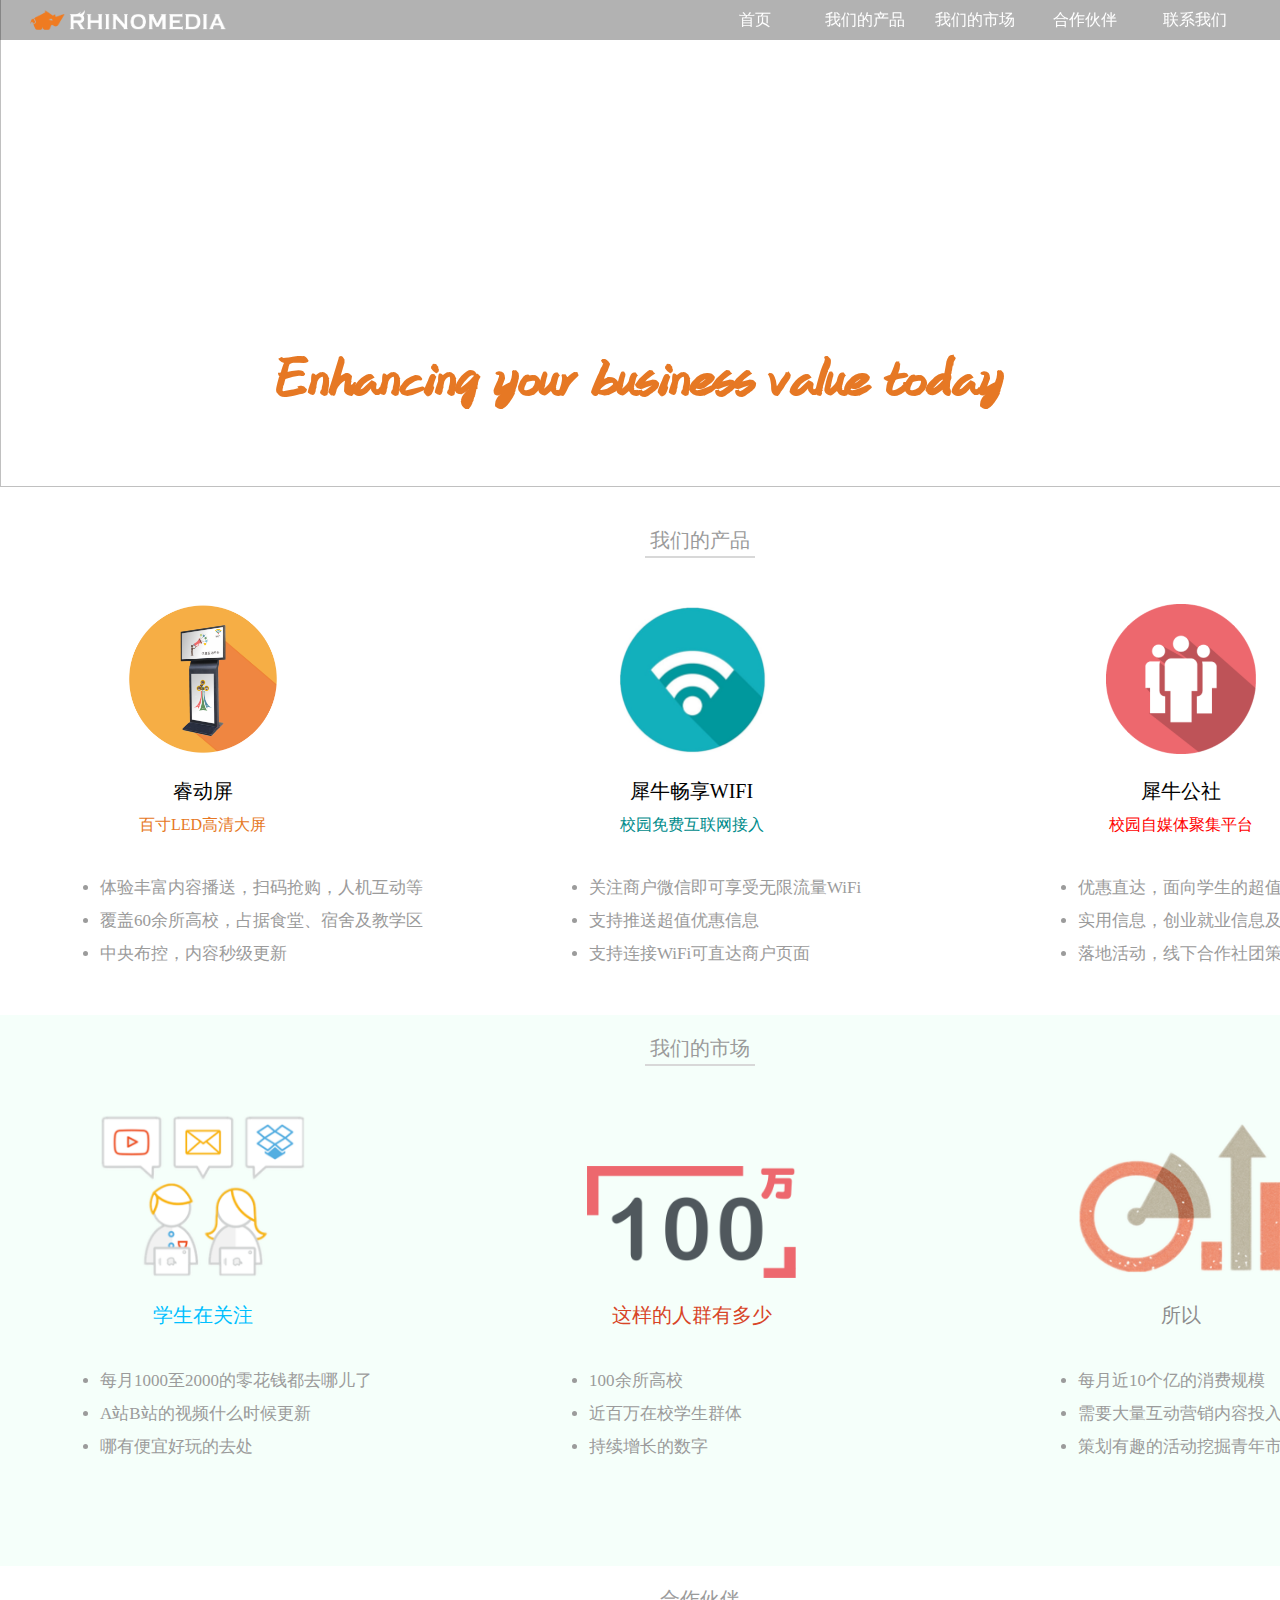
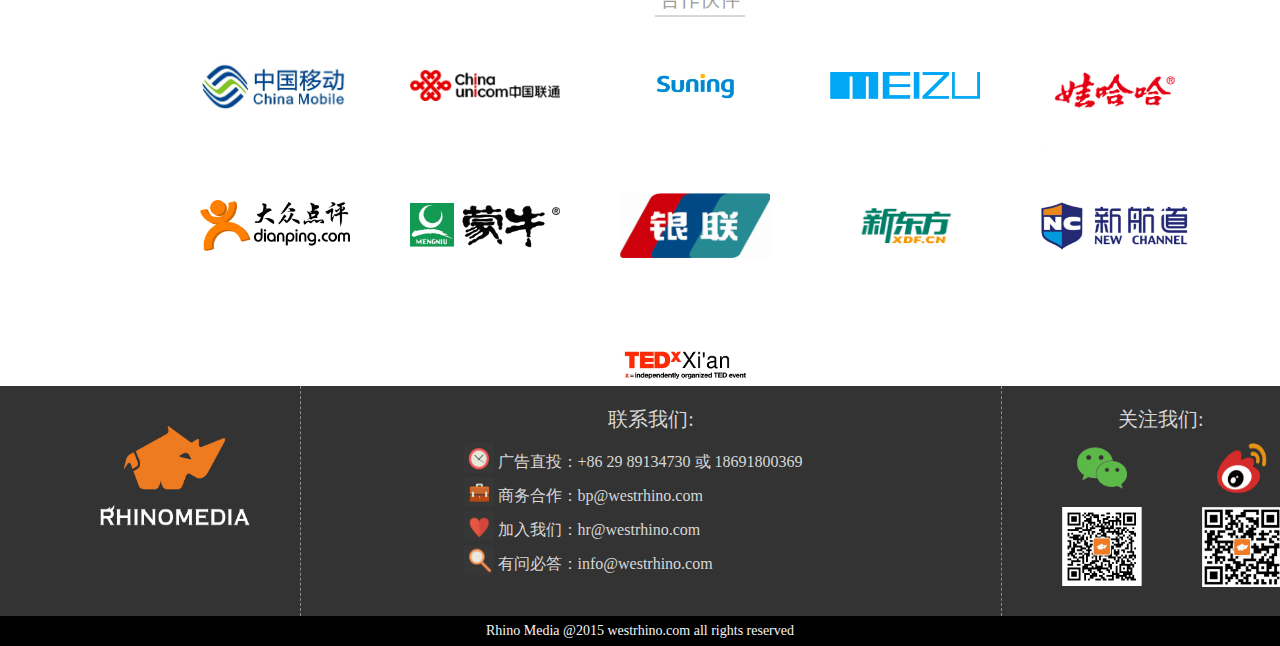
==== commit 58d57ad6: "Revert "Replace master branch with page content via GitHub"" ====
--- a/index.html
+++ b/index.html
@@ -1,53 +1,261 @@
 <!DOCTYPE html>
-<html lang="en-us">
-  <head>
-    <meta charset="UTF-8">
-    <title>Rhinomedia.GitHub.io by rhinomedia</title>
-    <meta name="viewport" content="width=device-width, initial-scale=1">
-    <link rel="stylesheet" type="text/css" href="stylesheets/normalize.css" media="screen">
-    <link href='https://fonts.googleapis.com/css?family=Open+Sans:400,700' rel='stylesheet' type='text/css'>
-    <link rel="stylesheet" type="text/css" href="stylesheets/stylesheet.css" media="screen">
-    <link rel="stylesheet" type="text/css" href="stylesheets/github-light.css" media="screen">
-  </head>
-  <body>
-    <section class="page-header">
-      <h1 class="project-name">Rhinomedia.GitHub.io</h1>
-      <h2 class="project-tagline"></h2>
-    </section>
+<html>
+<head>
+	<title>犀牛传媒-专注高校互动媒体</title>
+	<meta http-equiv="Content-Type" content="text/html; charset=utf-8">
+	<link rel="stylesheet" href="css/index.css"/>
+	<link href="image/logo.ico" rel="icon" type="image/x-icon">
+</head>
+<body>
+	<header>
+		<div class="bg"></div>
+		<div class="logo">
+			<img src="image/1.png">
+		</div>
+		<div class="nav" id="nav">
+			<ul>
+				<a href="#"><li><span>首页</span></li></a>
+				<a href="#product"><li><span>我们的产品</span></li></a>
+				<a href="#market"><li><span>我们的市场</span></li></a>
+				<a href="#partner"><li><span>合作伙伴</span></li></a>
+				<a href="#contact"><li><span>联系我们</span></li></a>
+			</ul>
+		</div>
+	</header>
+	<div class="wrap_title">
+		<img src="image/2.png" alt=""/>
+		<div class="content">
+		  <h1>今天，</h1>
+			<h1>我们邀您一起体验互动新媒体</h1>
+			<h2>Enhancing your business value today</h2>
+		</div>
+	</div>
+	<div id="product" class="wrap_product">
+		<div class="product_title">
+			<span>我们的产品</span>
+		</div>
+		<div class="product_content">
+			<div class="product_item">
+				<img src="image/3.png" alt=""/>
+				<div class="title">
+					睿动屏
+				</div>
+				<div class="s_title" style="color: #e67824">
+					百寸LED高清大屏
+				</div>
+				<div class="describe">
+					<ul>
+						<li>体验丰富内容播送，扫码抢购，人机互动等</li>
+						<li>覆盖60余所高校，占据食堂、宿舍及教学区</li>
+						<li>中央布控，内容秒级更新</li>
+					</ul>
+				</div>
+			</div>
+			<div class="product_item">
+				<img src="image/4.png" alt=""/>
+				<div class="title">
+					犀牛畅享WIFI
+				</div>
+				<div class="s_title" style="color: darkcyan ">
+					校园免费互联网接入
+				</div>
+				<div class="describe">
+					<ul>
+						<li>关注商户微信即可享受无限流量WiFi</li>
+						<li>支持推送超值优惠信息</li>
+						<li>支持连接WiFi可直达商户页面</li>
+					</ul>
+				</div>
+			</div>
+			<div class="product_item last">
+				<img src="image/5.png" alt=""/>
+				<div class="title">
+					犀牛公社
+				</div>
+				<div class="s_title" style="color: red">
+					校园自媒体聚集平台
+				</div>
+				<div class="describe">
+					<ul>
+						<li>优惠直达，面向学生的超值单品汇集销售</li>
+						<li>实用信息，创业就业信息及时发布</li>
+						<li>落地活动，线下合作社团策划大型活动</li>
+					</ul>
+				</div>
+			</div>
+		</div>
+	</div>
+	<div id="market" class="wrap_market">
+		<div class="container">
+			<div class="market_title">
+				<span>我们的市场</span>
+			</div>
+			<div class="market_content">
+				<div class="product_item">
+					<img src="image/6.png" alt=""/>
+					<div class="title" style="color: deepskyblue">
+						学生在关注
+					</div>
+					<div class="describe">
+						<ul>
+							<li>每月1000至2000的零花钱都去哪儿了</li>
+							<li>A站B站的视频什么时候更新</li>
+							<li>哪有便宜好玩的去处</li>
+						</ul>
+					</div>
+				</div>
+				<div class="product_item">
+					<img src="image/7.png" alt=""/>
+					<div class="title" style="color: #d84527">
+						这样的人群有多少
+					</div>
+					<div class="describe">
+						<ul>
+							<li>100余所高校</li>
+							<li>近百万在校学生群体</li>
+							<li>持续增长的数字</li>
+						</ul>
+					</div>
+				</div>
+				<div class="product_item last">
+					<img src="image/8.png" alt=""/>
+					<div class="title" style="color: #8d8d8d">
+						所以
+					</div>
+					<div class="describe">
+						<ul>
+							<li>每月近10个亿的消费规模</li>
+							<li>需要大量互动营销内容投入</li>
+							<li>策划有趣的活动挖掘青年市场的潜力</li>
+						</ul>
+					</div>
+				</div>
+			</div>
+		</div>
+	</div>
+	<div id="partner" class="wrap_partner">
+		<div class="partner_title">
+			<span>合作伙伴</span>
+		</div>
+		<div class="content">
+			<ul>
+				<li>
+					<div><img src="image/9.png" alt=""/></div>
+				</li>
+				<li>
+					<div><img src="image/10.png" alt=""/></div>
+				</li>
+				<li>
+					<div><img src="image/11.png" alt=""/></div>
+				</li>
+				<li>
+					<div><img src="image/12.png" alt=""/></div>
+				</li>
+				<li>
+					<div><img src="image/13.png" alt=""/></div>
+				</li>
+			</ul>
+		</div>
+		<div class="content">
+			<ul>
+				<li>
+					<div><img src="image/14.png" alt=""/></div>
+				</li>
+				<li>
+					<div><img src="image/15.png" alt=""/></div>
+				</li>
+				<li>
+					<div><img src="image/16.png" alt=""/></div>
+				</li>
+				<li>
+					<div><img src="image/17.png" alt=""/></div>
+				</li>
+				<li>
+					<div><img src="image/18.png" alt=""/></div>
+				</li>
+			</ul>
+		</div>
+		<div class="content">
+			<ul>
+			<li></li>
+			<li></li>
+				<li>
+					<div><img src="image/28.png" alt="" /></div>
+				</li>
+			</ul>
+		</div>
+	</div>
+	<footer>
+		<div class="foot" id="contact">
+			<div align=left class="img">
+				<img src="image/19.png" alt=""/>
+			</div>
+			<div align="center" class="contact">
+				<div class="title">
+					联系我们:
+				</div>
+				<div class="content">
+					<ul>
+						<li>
+							<img src="image/20.png" alt=""/>
+							<span>广告直投：+86 29 89134730 或 18691800369</span>
+						</li>
+						<li>
+							<img src="image/21.png" alt=""/>
+							<span>商务合作：bp@westrhino.com</span>
+						</li>
+						<li>
+							<img src="image/22.png" alt=""/>
+							<span>加入我们：hr@westrhino.com</span>
+						</li>
+						<li>
+							<img src="image/23.png" alt=""/>
+							<span>有问必答：info@westrhino.com</span>
+						</li>
+					</ul>
+				</div>
+			</div>
+			<div align=right class="follow">
+				<div class="title">
+					关注我们:
+				</div>
+				<div class="content">
+					<ul>
+						<li>
+							<div class="wechat">
+								<img src="image/24.png" alt=""/>
+							</div>
+							<img src="image/25.png" alt=""/>
+						</li>
+						<li>
+							<div class="sina"><img src="image/26.png" alt=""/></div>
+							<img src="image/27.png" alt=""/>
+						</li>
+					</ul>
+				</div>
+			</div>
+		</div>
+		<div class="address">
+			<p>Rhino Media @2015 westrhino.com all rights reserved</p>
+		</div>
+	</footer>
+	<div class="clear"></div>
+	<script>
+		var $nav = document.getElementById('nav');
+		$nav.style.left = (document.documentElement.clientWidth||document.body.clientWidth)<980?"980px":"";
+		window.onresize = function(){
+			$nav.style.left = (document.documentElement.clientWidth||document.body.clientWidth)<980?"980px":"";
+		}
+	</script>
+	<script>
+  (function(i,s,o,g,r,a,m){i['GoogleAnalyticsObject']=r;i[r]=i[r]||function(){
+  (i[r].q=i[r].q||[]).push(arguments)},i[r].l=1*new Date();a=s.createElement(o),
+  m=s.getElementsByTagName(o)[0];a.async=1;a.src=g;m.parentNode.insertBefore(a,m)
+  })(window,document,'script','//www.google-analytics.com/analytics.js','ga');
 
-    <section class="main-content">
-      <h3>
-<a id="welcome-to-github-pages" class="anchor" href="#welcome-to-github-pages" aria-hidden="true"><span aria-hidden="true" class="octicon octicon-link"></span></a>Welcome to GitHub Pages.</h3>
+  ga('create', 'UA-67442921-1', 'auto');
+  ga('send', 'pageview');
 
-<p>This automatic page generator is the easiest way to create beautiful pages for all of your projects. Author your page content here <a href="https://guides.github.com/features/mastering-markdown/">using GitHub Flavored Markdown</a>, select a template crafted by a designer, and publish. After your page is generated, you can check out the new <code>gh-pages</code> branch locally. If you’re using GitHub Desktop, simply sync your repository and you’ll see the new branch.</p>
-
-<h3>
-<a id="designer-templates" class="anchor" href="#designer-templates" aria-hidden="true"><span aria-hidden="true" class="octicon octicon-link"></span></a>Designer Templates</h3>
-
-<p>We’ve crafted some handsome templates for you to use. Go ahead and click 'Continue to layouts' to browse through them. You can easily go back to edit your page before publishing. After publishing your page, you can revisit the page generator and switch to another theme. Your Page content will be preserved.</p>
-
-<h3>
-<a id="creating-pages-manually" class="anchor" href="#creating-pages-manually" aria-hidden="true"><span aria-hidden="true" class="octicon octicon-link"></span></a>Creating pages manually</h3>
-
-<p>If you prefer to not use the automatic generator, push a branch named <code>gh-pages</code> to your repository to create a page manually. In addition to supporting regular HTML content, GitHub Pages support Jekyll, a simple, blog aware static site generator. Jekyll makes it easy to create site-wide headers and footers without having to copy them across every page. It also offers intelligent blog support and other advanced templating features.</p>
-
-<h3>
-<a id="authors-and-contributors" class="anchor" href="#authors-and-contributors" aria-hidden="true"><span aria-hidden="true" class="octicon octicon-link"></span></a>Authors and Contributors</h3>
-
-<p>You can <a href="https://help.github.com/articles/basic-writing-and-formatting-syntax/#mentioning-users-and-teams" class="user-mention">@mention</a> a GitHub username to generate a link to their profile. The resulting <code>&lt;a&gt;</code> element will link to the contributor’s GitHub Profile. For example: In 2007, Chris Wanstrath (<a href="https://github.com/defunkt" class="user-mention">@defunkt</a>), PJ Hyett (<a href="https://github.com/pjhyett" class="user-mention">@pjhyett</a>), and Tom Preston-Werner (<a href="https://github.com/mojombo" class="user-mention">@mojombo</a>) founded GitHub.</p>
-
-<h3>
-<a id="support-or-contact" class="anchor" href="#support-or-contact" aria-hidden="true"><span aria-hidden="true" class="octicon octicon-link"></span></a>Support or Contact</h3>
-
-<p>Having trouble with Pages? Check out our <a href="https://help.github.com/pages">documentation</a> or <a href="https://github.com/contact">contact support</a> and we’ll help you sort it out.</p>
-
-      <footer class="site-footer">
-
-        <span class="site-footer-credits">This page was generated by <a href="https://pages.github.com">GitHub Pages</a> using the <a href="https://github.com/jasonlong/cayman-theme">Cayman theme</a> by <a href="https://twitter.com/jasonlong">Jason Long</a>.</span>
-      </footer>
-
-    </section>
-
-  
-  </body>
+  </script>
+</body>
 </html>
--- a/css/index.css
+++ b/css/index.css
@@ -0,0 +1,288 @@
+@font-face {
+    font-family: cuyuanti;
+    src:url('../font/cuyuanti.TTF');
+}
+@font-face {
+    font-family: xiyuanti;
+    src:url('../font/xi.TTF');
+}
+@font-face {
+    font-family: jackey;
+    src:url('../font/Jackey_HandWrite.ttf');
+}
+* {
+    margin: 0;
+    padding: 0;
+}
+body {
+    width:100%;
+    height:100%;
+    min-width:980px;
+}
+footer ul, .wrap_partner ul {
+    list-style: none;
+}
+li {
+    font-family: xiyuanti;
+}
+header {
+    position: fixed;
+    min-width: 1080px;
+    width: 100%;
+    height: 40px;
+}
+header .bg {
+    height: 40px;
+    background-color: black;
+    filter:alpha(opacity=30);
+    -moz-opacity: .3;
+    -khtml-opacity: .3;
+    opacity: .3;
+}
+header .logo{
+    position: absolute;
+    top: 0;
+}
+header .logo img{
+    margin: 10px 0 0 30px;
+    height: 20px;
+}
+header .nav{
+    position: absolute;
+    top: 0;
+    right: 20px;
+    z-index: 100;
+}
+header .nav ul li{
+    list-style: none;
+    width: 90px;
+    height: 40px;
+    line-height: 40px;
+    text-align: center;
+    float: left;
+    margin: 0 20px 0 0;
+    color: white;
+    cursor: pointer;
+}
+header .nav ul li:hover{
+    background-color: black;
+}
+.wrap_title {
+    height: 527px;
+}
+.wrap_title img{
+    min-width: 1571px;
+    width: 100%;
+    margin-top: -40px;
+    height: 527px;
+    border: none;
+}
+.wrap_title .content{
+    width: 850px;
+    display: block;
+    margin: -325px auto;
+    text-align: center;
+}
+.wrap_title .content p {
+    font-weight: bold;
+    color: #fff;
+    font-size: 25px;
+}
+.wrap_title .content h1 {
+    margin-top: 10px;
+    color: white;
+    letter-spacing: 5px;
+    font-weight: bold;
+    font-size: 50px;
+}
+.wrap_title .content h1{
+    font-family: xiyuanti;
+    color: white;
+}
+.wrap_title .content h2 {
+    margin-top: 20px;
+    font-family: jackey;
+    color: #e67824;
+    font-size: 60px;
+}
+.wrap_product,.wrap_market,.wrap_partner ,.wrap_market .container{
+    width: 1400px;
+    margin: 0 auto;
+}
+.wrap_product .product_title,.wrap_partner .partner_title ,.wrap_market .market_title{
+    text-align: center;
+    font-size: 20px;
+    color: #9b9b9b;
+}
+.wrap_product .product_title span,.wrap_market .market_title span, .wrap_partner .partner_title span{
+    padding: 5px;
+    border-bottom: 2px solid #d8d8d8;
+}
+.wrap_product .product_content, .wrap_market .market_content,.wrap_partner .content{
+    margin: 0 auto;
+}
+.wrap_product .product_content .product_item,.wrap_market .market_content .product_item{
+    text-align: center;
+    display: inline-table;
+    margin-top: 50px;
+    margin-right: 80px;
+    margin-bottom: 50px;
+    width: 300px;
+    height: 350px;
+}
+.wrap_product .product_content .product_item .title,.wrap_market .market_content .product_item .title{
+    margin-top: 20px;
+    font-size: 20px;
+}
+.wrap_product .product_content .product_item .s_title{
+    font-family: xiyuanti;
+    margin-top: 10px;
+}
+.wrap_product .product_content .product_item.last,.wrap_market .market_content .product_item.last {
+    margin-right: 0;
+}
+.wrap_product .product_content .product_item .describe,.wrap_market .market_content .product_item .describe {
+    width: 350px;
+    text-align: left;
+    margin-left: 55px;
+}
+.wrap_product .product_content .product_item img{
+    width: 150px;
+    height: 150px;
+}
+.wrap_market .market_content .product_item img {
+    max-width: 210px;
+    max-height: 250px;
+}
+
+.wrap_product .product_content .product_item ul, .wrap_market .market_content .product_item ul{
+    color: #9b9b9b;
+    padding-top: 30px;
+    font-size: 17px;
+    margin-left: 45px;
+    width: 325px;
+}
+.wrap_product .product_content .product_item ul li, .wrap_market .market_content .product_item ul li{
+    margin-top: 10px;
+}
+.wrap_market{
+    width: 100%;
+    background-color: #F5FFFA;
+    padding-top: 20px;
+}
+.wrap_partner {
+    margin-top: 20px;
+    height: 400px;
+}
+.wrap_partner .content {
+    margin: 20px auto 0;
+    height: 120px;
+    width: 1000px;
+}
+.wrap_partner .content ul li {
+    float: left;
+    width: 150px;
+    height: 120px;
+    margin-right: 60px;
+}
+.wrap_partner .content ul li div {
+    width: 150px;
+    height: 110px;
+    display: table-cell;
+    vertical-align: middle;
+}
+.wrap_partner .content ul li:last-child {
+    margin-right: 0;
+}
+.wrap_partner .content ul {
+    display: table;
+}
+.wrap_partner img {
+    max-width: 150px;
+}
+.clear {
+    clear: both;
+    display: block;
+    content: "";
+    visibility: hidden;
+}
+footer {
+    width: 100%;
+    background-color: #333333;
+}
+footer .foot {
+    width: 1400px;
+    height: 230px;
+    margin: 0 auto;
+}
+footer .foot .img{
+    float: left;
+    height: 230px;
+    width: 300px;
+    border-right: 1px dashed #8d8d8d;
+}
+footer .foot .contact {
+    float: left;
+    height: 230px;
+    width: 700px;
+    border-right: 1px dashed #8d8d8d;
+}
+footer .foot .follow{
+    float: left;
+    height: 230px;
+    width: 350px;
+}
+footer .foot .img img {
+    max-width: 150px;
+    height: 100px;
+    margin-left: 100px;
+    margin-top: 40px;
+}
+footer .foot .contact img {
+    width: 30px;
+    height: 30px;
+}
+footer .foot .follow img{
+    margin-top: 10px;
+    width: 80px;
+}
+footer .foot .follow .wechat img ,footer .foot .follow .sina img{
+    width: 50px;
+    height: 50px;
+}
+footer .foot .contact .title {
+    color: #d8d8d8;
+    font-size: 20px;
+    margin-top: 20px;
+    margin-bottom: 10px;
+}
+footer .foot .follow .title {
+    color: #d8d8d8;
+    font-size: 20px;
+    text-align: left;
+    margin-top: 20px;
+    margin-left: 116px;
+}
+footer .foot .contact li span  {
+    color: #d8d8d8;
+    font-size: 16px;
+    vertical-align: super;
+}
+footer .foot .contact li {
+    width: 375px;
+    text-align: left;
+}
+footer .foot .follow ul li{
+    float: left;
+    text-align: center;
+    margin-left: 60px;
+}
+footer .address {
+    width: 100%;
+    height: 30px;
+    font-size: 14px;
+    background-color: black;
+    color: #f5f5f5;
+    line-height: 30px;
+    text-align: center;
+}
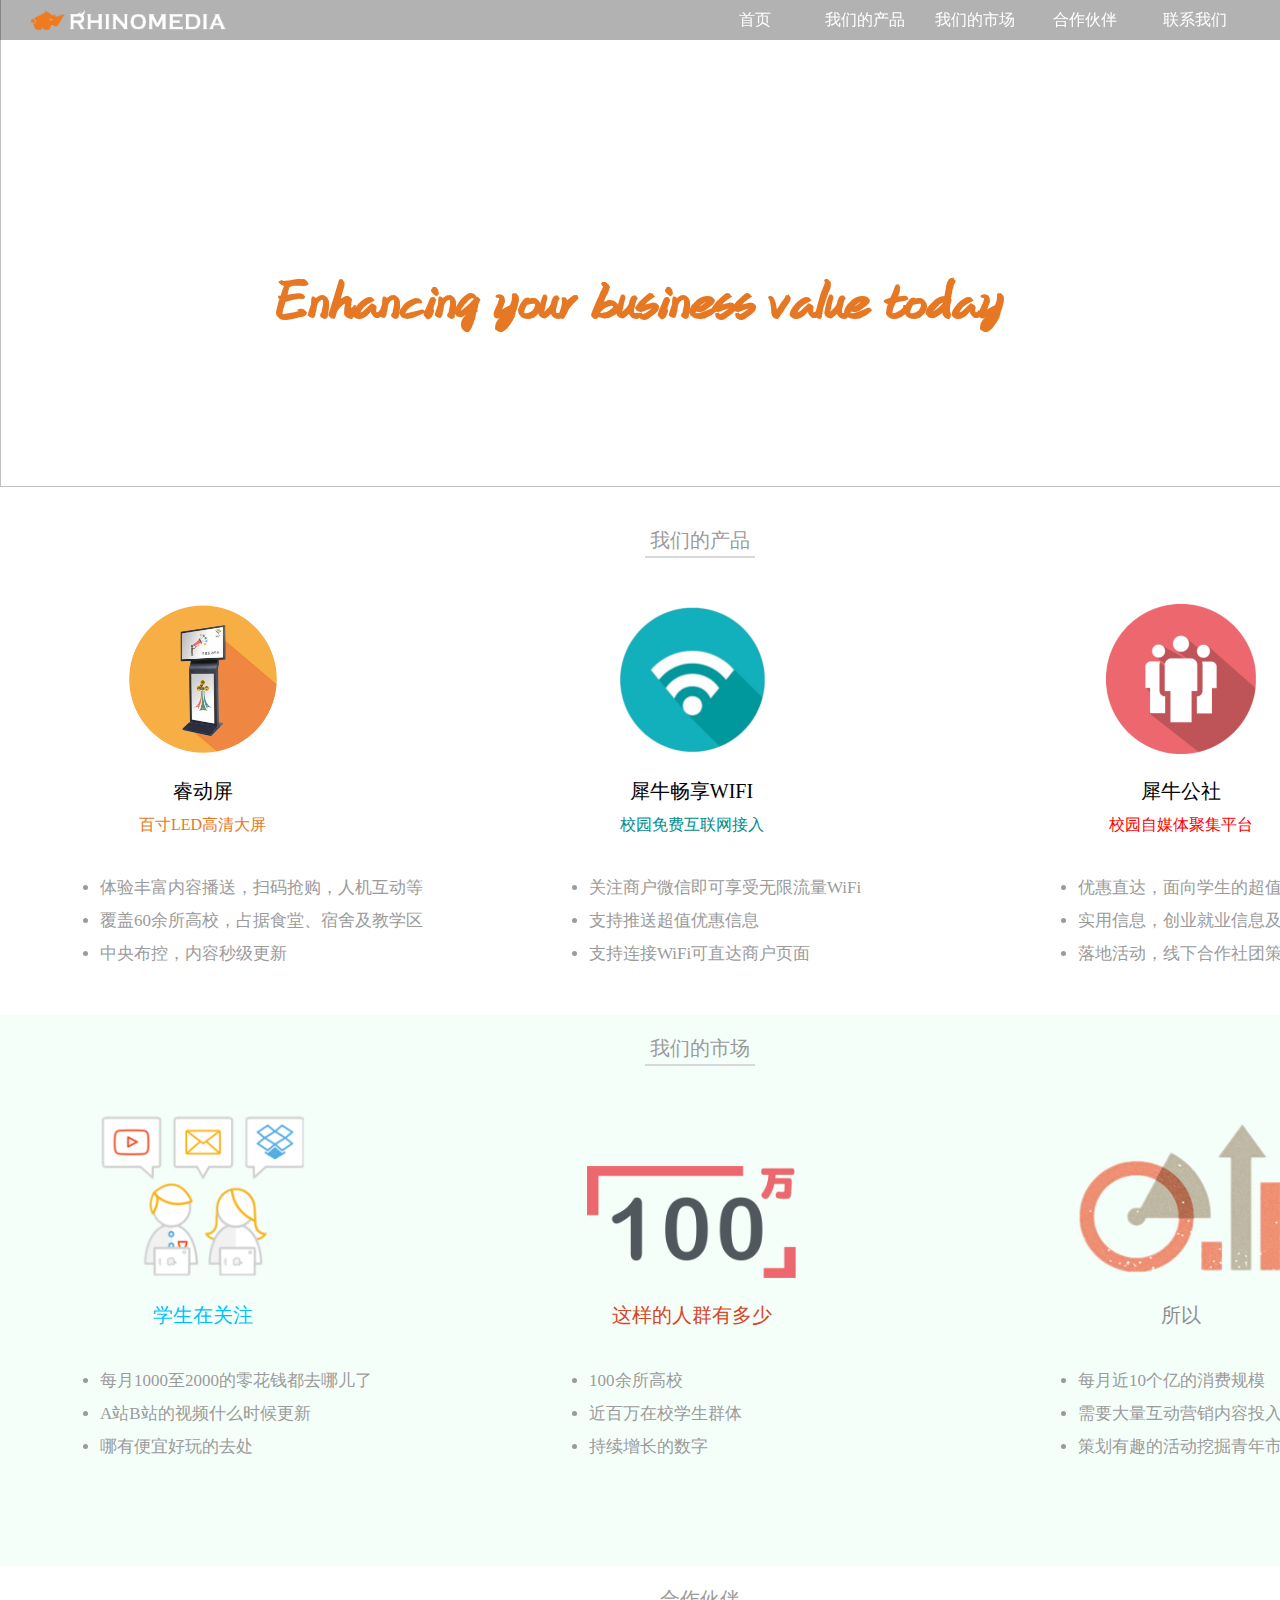
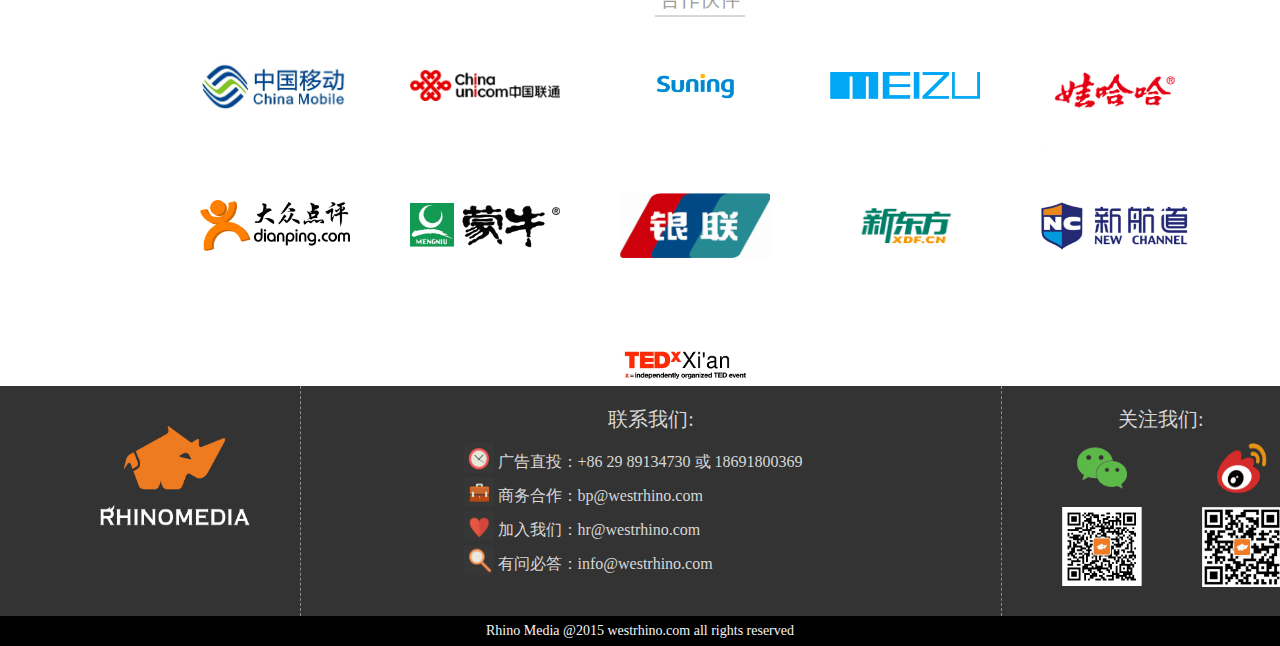
==== commit 432a86dd: "-a" ====
--- a/index.html
+++ b/index.html
@@ -5,6 +5,7 @@
 	<meta http-equiv="Content-Type" content="text/html; charset=utf-8">
 	<link rel="stylesheet" href="css/index.css"/>
 	<link href="image/logo.ico" rel="icon" type="image/x-icon">
+	<link href="http://api.youziku.com/webfont/CSS/573ed1dcf629d80a0ced5f7e" rel='stylesheet' type='text/css' />
 </head>
 <body>
 	<header>
@@ -25,8 +26,7 @@
 	<div class="wrap_title">
 		<img src="image/2.png" alt=""/>
 		<div class="content">
-		  <h1>今天，</h1>
-			<h1>我们邀您一起体验互动新媒体</h1>
+			<h1>进入校园媒体3.0数据时代</h1>
 			<h2>Enhancing your business value today</h2>
 		</div>
 	</div>
--- a/css/index.css
+++ b/css/index.css
@@ -96,7 +96,7 @@
     font-size: 50px;
 }
 .wrap_title .content h1{
-    font-family: xiyuanti;
+    font-family: Source-Han-Ligh3728d0ced5d9b;
     color: white;
 }
 .wrap_title .content h2 {
